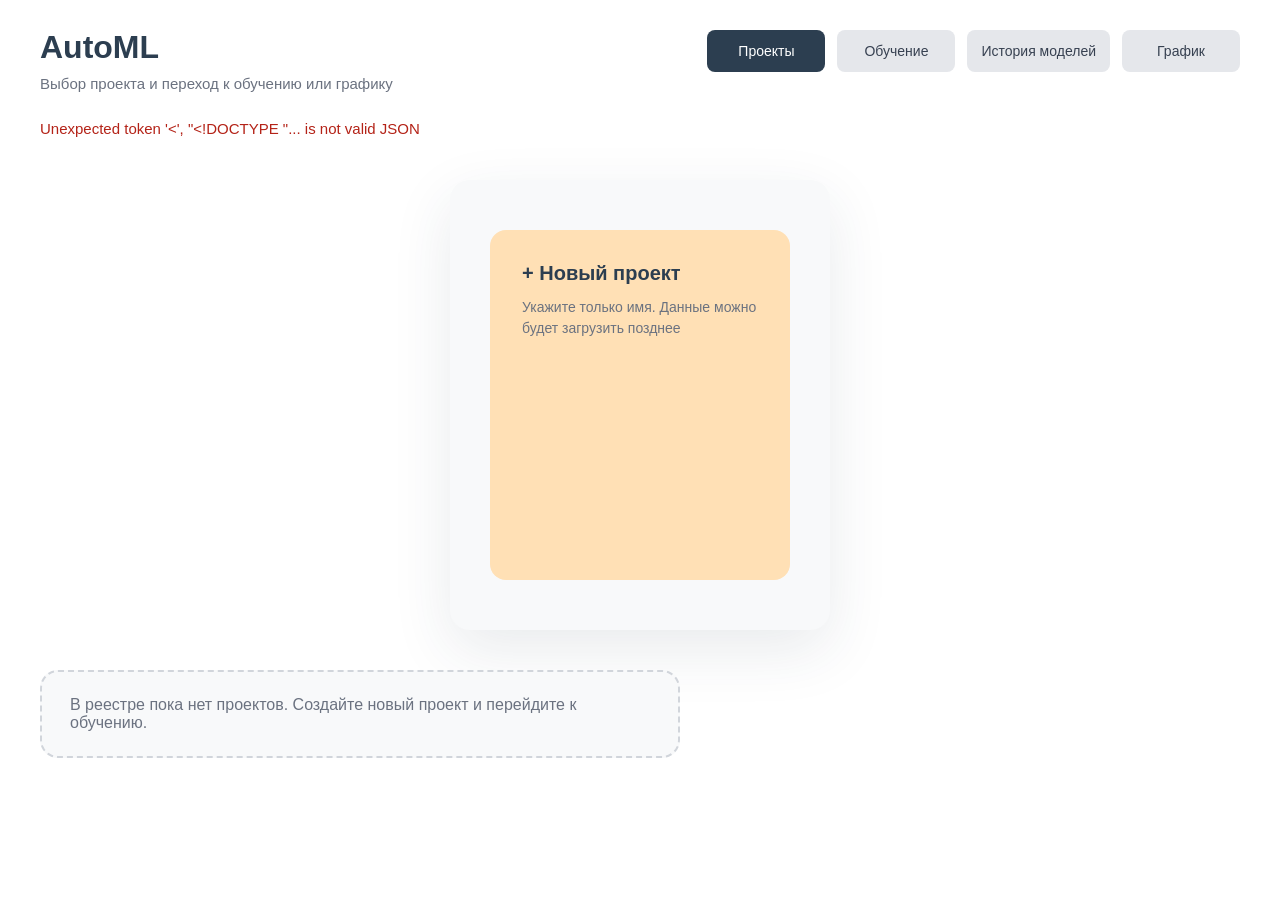
==== frontend/index.html @ 17cf5b2d "feat: add model history and persist training diagnostics" ====
<!DOCTYPE html>
<html lang="ru">
<head>
    <meta charset="UTF-8">
    <meta name="viewport" content="width=device-width, initial-scale=1.0">
    <title>AutoML</title>
    <link rel="stylesheet" href="./prototype/style.css?v=20260323-1554">
    <link rel="stylesheet" href="./styles.css?v=20260323-1554">
    <link rel="stylesheet" href="./prototype-theme.css?v=20260323-1554">
    <link rel="stylesheet" href="./projects.css?v=20260323-1554">
</head>
<body class="training-page projects-page">
    <header class="app-header projects-header">
        <div class="app-header-copy">
            <h1>AutoML</h1>
            <p class="page-subtitle">Выбор проекта и переход к обучению или графику</p>
        </div>
        <div class="page-actions">
            <a href="./index.html" class="button button-primary">Проекты</a>
            <a href="./training.html" class="button button-secondary">Обучение</a>
            <a href="./models.html" class="button button-secondary">История моделей</a>
            <a href="./graph.html" class="button button-secondary">График</a>
        </div>
    </header>
    <p id="projectsStatus" class="page-status">Загружаю проекты...</p>

    <div class="container" id="container"></div>

    <div id="projectsEmpty" class="empty-state" hidden>
        В реестре пока нет проектов. Создайте новый проект и перейдите к обучению.
    </div>

    <div class="modal" id="newProjectModal">
        <div class="modal-content">
            <h2>Новый проект</h2>
            <div class="form-group">
                <label for="projectName">Имя</label>
                <input type="text" id="projectName" maxlength="120" placeholder="Имя проекта, например: Электроэнергия Март">
            </div>
            <p id="projectModalStatus" class="modal-status">Укажите название проекта. Идентификатор будет создан автоматически.</p>
            <div class="modal-actions">
                <button type="button" id="cancelProjectButton" class="btn secondary">Отмена</button>
                <button type="button" id="createProjectButton" class="btn">Создать</button>
            </div>
        </div>
    </div>

    <script type="module" src="./projects.js?v=20260323-1554"></script>
</body>
</html>
---- frontend/prototype/style.css ----
* {
    margin: 0;
    padding: 0;
    box-sizing: border-box;
}

body {
    font-family: -apple-system, BlinkMacSystemFont, 'Segoe UI', Roboto, sans-serif;
    background: white;
    min-height: 100vh;
    color: #2C3E50;
    display: flex;
    flex-direction: column;
    padding: 30px 85px 80px;
    gap: 40px;
}

h1 {
    font-size: 32px;
    font-weight: 700;
    color: #2C3E50;
    align-self: flex-start;
}

.container {
    background: #F8F9FA;
    border-radius: 20px;
    padding: 50px 80px;
    box-shadow: 0 20px 60px rgba(44, 62, 80, 0.1);
    display: grid;
    grid-template-columns: repeat(auto-fit, minmax(300px, 1fr));
    gap: 130px 60px;
    max-width: 100%;
    margin: 0 auto;
}

@media (min-width: 1920px) {
    .container {
        grid-template-columns: repeat(4, 300px);
        justify-content: center;
        gap: 130px 60px;
    }
}

@media (max-width: 1400px) {
    .container {
        grid-template-columns: repeat(auto-fit, minmax(280px, 1fr));
        gap: 60px 40px;
        padding: 50px 40px;
    }
}

@media (max-width: 768px) {
    body {
        padding: 20px;
        gap: 20px;
    }
    .container {
        padding: 30px 20px;
        gap: 40px 20px;
        grid-template-columns: 1fr;
    }
}

.card {
    width: 300px;
    height: 350px;
    border-radius: 16px;
    padding: 30px;
    display: flex;
    flex-direction: column;
    justify-content: space-between;
    cursor: pointer;
    transition: all 0.2s ease;
    border: 2px solid transparent;
}

.card:hover {
    transform: translateY(-5px);
    box-shadow: 0 15px 40px rgba(44, 62, 80, 0.15);
}

.new {
    background: #FFE0B5;
}

.existing {
    background: white;
    border: 2px solid #E5E7EB;
}

.card h3 {
    font-size: 20px;
    font-weight: 600;
    margin-bottom: 12px;
    color: #2C3E50;
}

.card p {
    font-size: 14px;
    color: #6B7280;
    line-height: 1.5;
    flex-grow: 1;
}

.btn {
    background: #2C3E50;
    color: white;
    border: none;
    padding: 12px 24px;
    border-radius: 8px;
    font-size: 14px;
    font-weight: 500;
    cursor: pointer;
    transition: background 0.2s;
    align-self: flex-start;
}

.btn:hover {
    background: #1e293b;
}

.btn.secondary {
    background: #E5E7EB;
    color: #374151;
}

.btn.secondary:hover {
    background: #D1D5DB;
}

.modal {
    display: none;
    position: fixed;
    top: 0;
    left: 0;
    width: 100%;
    height: 100%;
    background: rgba(44, 62, 80, 0.6);
    backdrop-filter: blur(8px);
    z-index: 1000;
    align-items: center;
    justify-content: center;
    padding: 20px;
}

.modal.active {
    display: flex;
}

.modal-content {
    background: white;
    width: 100%;
    max-width: 800px;
    height: 350px;
    border-radius: 20px;
    padding: 40px;
    display: flex;
    flex-direction: column;
    gap: 24px;
    box-shadow: 0 30px 80px rgba(44, 62, 80, 0.4);
    animation: modalSlideIn 0.3s ease;
}

@keyframes modalSlideIn {
    from {
        opacity: 0;
        transform: scale(0.95) translateY(-20px);
    }
    to {
        opacity: 1;
        transform: scale(1) translateY(0);
    }
}

.modal-content h2 {
    font-size: 24px;
    font-weight: 600;
    color: #2C3E50;
}

.form-group {
    display: flex;
    flex-direction: column;
    gap: 8px;
    flex: 1;
}

label {
    font-size: 14px;
    font-weight: 500;
    color: #374151;
}

input {
    flex: 1;
    padding: 16px;
    border: 2px solid #E5E7EB;
    border-radius: 12px;
    font-size: 16px;
    transition: border-color 0.2s;
}

input:focus {
    outline: none;
    border-color: #2C3E50;
}

.modal-actions {
    display: flex;
    gap: 16px;
    justify-content: flex-end;
}

@media (max-width: 900px) {
    .modal-content {
        height: auto;
        max-height: 90vh;
        padding: 30px 20px;
    }
}
---- frontend/styles.css ----
:root {
  --bg: #f5f1e9;
  --bg-paper: #fbf8f2;
  --surface: #ffffff;
  --surface-soft: #fcfaf6;
  --surface-accent: #fff3d8;
  --ink: #324661;
  --ink-strong: #243754;
  --muted: #8190a3;
  --line: rgba(50, 70, 97, 0.15);
  --line-strong: rgba(50, 70, 97, 0.28);
  --accent: #3f7cff;
  --accent-strong: #2d67d7;
  --error: #bb4a4a;
  --shadow: 0 18px 38px rgba(67, 86, 116, 0.07);
  --chart-bg: #ffffff;
  --chart-axis: rgba(50, 70, 97, 0.24);
  --chart-grid: rgba(50, 70, 97, 0.1);
  --chart-label: #7d8ca1;
  --chart-text: #243754;
  --chart-actual: #324661;
  --chart-predicted: #3f7cff;
  --chart-forecast: #3f7cff;
  --chart-matrix-rgb: 63, 124, 255;
  --header-bar: linear-gradient(135deg, #365fcb 0%, #4e84f5 58%, #6a9cff 100%);
  --header-bar-border: rgba(36, 55, 84, 0.14);
  --header-bar-text: #f7fbff;
  --header-bar-muted: rgba(247, 251, 255, 0.84);
  --header-bar-eyebrow: rgba(233, 241, 255, 0.74);
}

* {
  box-sizing: border-box;
}

html,
body {
  margin: 0;
  min-height: 100%;
}

body {
  color: var(--ink);
  font-family: "Aptos", "Segoe UI Variable Text", "Trebuchet MS", sans-serif;
  background: #ffffff;
}

body.graph-page {
  overflow: hidden;
}

body.training-page {
  overflow: hidden;
}

body.projects-page {
  background:
    radial-gradient(circle at top left, rgba(63, 124, 255, 0.12), transparent 28%),
    linear-gradient(180deg, #ffffff 0%, #f7f3ec 100%);
}

.page-shell {
  max-width: 1600px;
  margin: 0 auto;
  padding: 28px 14px 40px;
}

.graph-page .page-shell {
  max-width: none;
  height: 100vh;
  min-height: 100vh;
  padding: 8px 10px 10px;
  overflow: hidden;
}

.training-page .page-shell {
  max-width: none;
  height: 100vh;
  min-height: 100vh;
  padding: 8px 10px 10px;
  overflow: hidden;
}

.graph-shell {
  display: grid;
  grid-template-rows: auto minmax(0, 1fr);
  gap: 6px;
  min-height: 0;
}

.training-shell {
  display: grid;
  grid-template-rows: auto minmax(0, 1fr);
  gap: 6px;
  min-height: 0;
}

.projects-shell {
  display: grid;
  gap: 18px;
}

.app-header {
  display: flex;
  justify-content: space-between;
  align-items: center;
  gap: 16px;
  min-height: 64px;
  padding: 8px 14px;
  border: 1px solid var(--header-bar-border);
  border-radius: 22px;
  background: var(--header-bar);
  box-shadow: 0 18px 34px rgba(45, 67, 112, 0.16);
}

.app-header-copy h1,
.panel-heading h2,
.info-block h3,
.launch-card-title {
  margin: 0;
  font-family: "Aptos Display", "Segoe UI Variable Display", "Trebuchet MS", sans-serif;
  font-weight: 500;
  letter-spacing: -0.04em;
  color: var(--ink-strong);
}

.app-header-copy {
  display: flex;
  align-items: baseline;
  gap: 10px;
  min-width: 0;
  flex-wrap: wrap;
}

.app-header-copy h1 {
  font-size: clamp(0.98rem, 1.55vw, 1.2rem);
  line-height: 1.08;
  color: var(--header-bar-text);
}

.app-header-note {
  max-width: 44ch;
  margin: 6px 0 0;
  color: var(--header-bar-muted);
  font-size: 0.93rem;
  line-height: 1.5;
}

.page-actions {
  display: flex;
  flex-wrap: wrap;
  gap: 10px;
}

.app-header .page-actions {
  justify-content: flex-end;
}

.eyebrow {
  margin: 0 0 10px;
  text-transform: uppercase;
  letter-spacing: 0.18em;
  font-size: 0.68rem;
  font-weight: 700;
  color: #9aa6b7;
}

.app-header .eyebrow {
  margin-bottom: 0;
  font-size: 0.56rem;
  letter-spacing: 0.22em;
  color: var(--header-bar-eyebrow);
}

.app-header .button-secondary {
  color: #ffffff;
  border-color: rgba(255, 255, 255, 0.32);
  background: rgba(255, 255, 255, 0.12);
  box-shadow: inset 0 1px 0 rgba(255, 255, 255, 0.14);
  backdrop-filter: blur(8px);
}

.app-header .button-secondary:hover {
  border-color: rgba(255, 255, 255, 0.48);
  background: rgba(255, 255, 255, 0.18);
}

.training-header {
  gap: 16px;
}

.training-header .app-header-copy {
  gap: 10px;
}

.training-header .app-header-copy h1 {
  font-size: inherit;
}

.app-header .page-actions .button {
  min-height: 42px;
  padding: 8px 14px;
}

.workspace-board {
  display: grid;
  gap: 20px;
  padding: 22px;
  border: 1px solid var(--line-strong);
  border-radius: 32px;
  background:
    linear-gradient(180deg, rgba(255, 255, 255, 0.72), rgba(251, 248, 242, 0.96)),
    var(--bg-paper);
  box-shadow: inset 0 1px 0 rgba(255, 255, 255, 0.65);
}

.workspace-board-single {
  grid-template-columns: minmax(0, 1fr);
}

.graph-board {
  min-height: 0;
  height: 100%;
  padding: 10px;
  overflow: hidden;
}

.graph-layout {
  display: grid;
  grid-template-columns: minmax(0, 1fr) minmax(0, 1fr);
  gap: 10px;
  min-height: 0;
  height: 100%;
}

.graph-sidebar,
.graph-main-panel {
  min-width: 0;
  min-height: 0;
}

.graph-sidebar {
  display: grid;
  grid-template-rows: auto auto minmax(0, 1fr);
  gap: 10px;
  padding: 12px;
  overflow: hidden;
}

.graph-sidebar-head {
  min-width: 0;
}

.graph-sidebar-head h2 {
  margin: 0;
  font-family: "Aptos Display", "Segoe UI Variable Display", "Trebuchet MS", sans-serif;
  font-size: clamp(1.2rem, 1.6vw, 1.5rem);
  font-weight: 500;
  letter-spacing: -0.04em;
  color: var(--ink-strong);
}

.graph-sidebar-actions {
  display: grid;
  gap: 10px;
}

.interval-picker {
  display: grid;
  grid-template-columns: repeat(3, minmax(0, 1fr));
  gap: 8px;
}

.interval-button {
  min-height: 40px;
  padding: 8px 12px;
  border: 1px solid rgba(63, 124, 255, 0.16);
  border-radius: 16px;
  color: var(--accent-strong);
  background: rgba(63, 124, 255, 0.05);
  font: inherit;
  font-weight: 600;
  cursor: pointer;
  transition: border-color 150ms ease, background 150ms ease, color 150ms ease, transform 150ms ease;
}

.interval-button:hover {
  transform: translateY(-1px);
  border-color: rgba(63, 124, 255, 0.32);
}

.interval-button.is-active {
  color: #ffffff;
  border-color: transparent;
  background: linear-gradient(180deg, #4b87ff, #3572ef);
  box-shadow: 0 10px 20px rgba(63, 124, 255, 0.18);
}

.interval-button:disabled {
  opacity: 0.55;
  cursor: progress;
  transform: none;
}

.range-control {
  display: grid;
  gap: 8px;
  padding: 10px 12px;
  border: 1px solid var(--line);
  border-radius: 18px;
  background: linear-gradient(180deg, #ffffff, rgba(63, 124, 255, 0.04));
}

.range-control-head,
.range-control-scale {
  display: flex;
  align-items: center;
  justify-content: space-between;
  gap: 10px;
}

.range-control-head span,
.range-control-scale {
  color: var(--muted);
  font-size: 0.82rem;
}

.range-control-head strong {
  color: var(--ink-strong);
  font-size: 0.95rem;
}

.point-range {
  width: 100%;
  margin: 0;
  accent-color: var(--accent);
  cursor: pointer;
}

.point-range:disabled {
  cursor: progress;
}

.prediction-table-shell {
  min-height: 0;
  height: 100%;
}

.prediction-table-shell table {
  min-width: 0;
}

.prediction-table-shell th,
.prediction-table-shell td {
  padding: 10px 12px;
  font-variant-numeric: tabular-nums;
}

.graph-main-panel {
  display: grid;
  grid-template-rows: auto minmax(0, 1fr);
  gap: 10px;
  padding: 10px;
}

.graph-main-panel .chart-toolbar {
  display: block;
  margin-bottom: 0;
}

.panel {
  min-width: 0;
  border: 1px solid var(--line);
  border-radius: 26px;
  background: var(--surface);
  box-shadow: var(--shadow);
}

.control-panel,
.content-stack > .panel,
.overview-grid > .panel,
.chart-grid > .panel,
.data-grid > .panel {
  padding: 20px;
}

.control-panel,
.content-stack {
  min-width: 0;
}

.training-panel {
  width: 100%;
  max-width: 960px;
  justify-self: center;
  padding: 20px;
}

.training-panel-compact {
  display: grid;
  grid-template-rows: auto minmax(0, 1fr) auto;
  gap: 10px;
  max-width: none;
  height: 100%;
  padding: 12px 14px;
  overflow: hidden;
}

.control-panel {
  display: grid;
  gap: 18px;
  align-content: start;
  background: linear-gradient(180deg, rgba(255, 249, 239, 0.96), rgba(255, 255, 255, 0.98));
}

.launch-card {
  padding: 22px 20px;
  border-radius: 22px;
  border: 1px solid rgba(215, 184, 122, 0.34);
  background: var(--surface-accent);
}

.launch-card-title {
  font-size: 1.3rem;
  line-height: 1.05;
}

.launch-card-text {
  margin: 10px 0 0;
  color: var(--muted);
  line-height: 1.55;
}

.panel-heading {
  display: flex;
  flex-direction: column;
  gap: 4px;
  margin-bottom: 12px;
}

.panel-heading h2 {
  font-size: clamp(1.24rem, 2vw, 1.65rem);
}

.training-panel-heading {
  margin-bottom: 0;
}

.form-stack,
.inline-grid,
.button-grid,
.content-stack,
.overview-grid,
.chart-grid,
.data-grid {
  display: grid;
  gap: 14px;
}

.field {
  display: grid;
  gap: 5px;
}

.field span {
  font-size: 0.78rem;
  color: var(--muted);
}

.field input,
.field select {
  width: 100%;
  min-height: 52px;
  padding: 14px 16px;
  border: 1px solid var(--line);
  border-radius: 18px;
  font: inherit;
  color: var(--ink-strong);
  background: var(--surface);
  box-shadow: inset 0 1px 0 rgba(255, 255, 255, 0.8);
}

.file-field input {
  padding-block: 12px;
}

.field input:focus,
.field select:focus {
  outline: none;
  border-color: rgba(63, 124, 255, 0.42);
  box-shadow: 0 0 0 4px rgba(63, 124, 255, 0.12);
}

.field input:disabled,
.field select:disabled {
  opacity: 0.56;
  cursor: not-allowed;
  background: #faf9f7;
}

.field-note {
  color: var(--muted);
  font-size: 0.8rem;
  line-height: 1.5;
}

.static-note {
  min-height: 52px;
  padding: 14px 16px;
  border: 1px solid var(--line);
  border-radius: 18px;
  color: var(--ink);
  line-height: 1.45;
  background: linear-gradient(180deg, #ffffff, rgba(63, 124, 255, 0.04));
}

.training-board {
  min-height: 0;
  height: 100%;
  padding: 8px;
  overflow: hidden;
}

.projects-board {
  padding: 16px;
}

.projects-layout {
  display: grid;
  gap: 16px;
  align-items: start;
}

.projects-intro-panel,
.projects-panel {
  padding: 22px;
}

.projects-intro-panel {
  display: grid;
  gap: 16px;
  background:
    linear-gradient(135deg, rgba(255, 243, 216, 0.92), rgba(255, 255, 255, 0.96)),
    var(--surface);
}

.projects-panel {
  display: grid;
  gap: 18px;
}

.projects-panel-head {
  display: flex;
  align-items: flex-start;
  justify-content: space-between;
  gap: 16px;
}

.projects-grid {
  display: grid;
  grid-template-columns: repeat(auto-fit, minmax(280px, 1fr));
  gap: 16px;
}

.project-card {
  display: grid;
  grid-template-rows: minmax(0, 1fr) auto;
  min-height: 280px;
  padding: 22px;
  border-radius: 28px;
  border: 1px solid var(--line);
  box-shadow: var(--shadow);
  transition: transform 150ms ease, box-shadow 150ms ease, border-color 150ms ease;
}

.project-card:hover {
  transform: translateY(-2px);
  box-shadow: 0 22px 42px rgba(67, 86, 116, 0.12);
}

.project-card-new {
  border-color: rgba(215, 184, 122, 0.38);
  background:
    linear-gradient(180deg, rgba(255, 242, 212, 0.98), rgba(255, 255, 255, 0.96)),
    var(--surface);
}

.project-card-existing {
  background:
    linear-gradient(180deg, rgba(255, 255, 255, 0.98), rgba(248, 250, 253, 0.96)),
    var(--surface);
}

.project-card-body {
  display: grid;
  align-content: start;
  gap: 14px;
}

.project-card-head {
  display: grid;
  gap: 10px;
}

.project-card h3 {
  margin: 0;
  font-family: "Aptos Display", "Segoe UI Variable Display", "Trebuchet MS", sans-serif;
  font-size: 1.28rem;
  font-weight: 500;
  line-height: 1.08;
  color: var(--ink-strong);
}

.project-card-copy {
  margin: 0;
  color: var(--muted);
  line-height: 1.55;
}

.project-card-mark {
  display: inline-grid;
  place-items: center;
  width: 52px;
  height: 52px;
  border-radius: 18px;
  color: var(--accent-strong);
  background: rgba(63, 124, 255, 0.1);
  font-size: 1.8rem;
  font-weight: 500;
}

.project-card-badges {
  display: flex;
  flex-wrap: wrap;
  gap: 8px;
}

.project-badge {
  display: inline-flex;
  align-items: center;
  padding: 7px 11px;
  border: 1px solid rgba(50, 70, 97, 0.1);
  border-radius: 999px;
  color: var(--muted);
  background: rgba(50, 70, 97, 0.05);
  font-size: 0.76rem;
  font-weight: 600;
}

.project-badge-strong {
  color: var(--accent-strong);
  border-color: rgba(63, 124, 255, 0.14);
  background: rgba(63, 124, 255, 0.08);
}

.project-card-meta {
  display: grid;
  grid-template-columns: repeat(2, minmax(0, 1fr));
  gap: 12px;
  margin: 0;
}

.project-card-meta div {
  padding: 12px 14px;
  border: 1px solid var(--line);
  border-radius: 18px;
  background: rgba(251, 248, 242, 0.74);
}

.project-card-meta dt {
  color: var(--muted);
  font-size: 0.74rem;
  text-transform: uppercase;
  letter-spacing: 0.14em;
}

.project-card-meta dd {
  margin: 8px 0 0;
  color: var(--ink-strong);
  font-weight: 600;
  line-height: 1.4;
}

.project-card-actions {
  display: flex;
  flex-wrap: wrap;
  gap: 10px;
  align-items: center;
}

.modal {
  display: none;
  position: fixed;
  inset: 0;
  z-index: 1000;
  align-items: center;
  justify-content: center;
  padding: 20px;
  background: rgba(36, 55, 84, 0.36);
  backdrop-filter: blur(10px);
}

.modal.active {
  display: flex;
}

.modal-content {
  width: min(680px, 100%);
  padding: 28px;
  border: 1px solid rgba(50, 70, 97, 0.12);
  border-radius: 28px;
  background: linear-gradient(180deg, rgba(255, 255, 255, 0.98), rgba(248, 250, 253, 0.96));
  box-shadow: 0 30px 80px rgba(36, 55, 84, 0.22);
}

.projects-modal-content {
  display: grid;
  gap: 14px;
}

.modal-actions {
  display: flex;
  justify-content: flex-end;
  gap: 10px;
}

.training-panel-head {
  display: grid;
  grid-template-columns: minmax(0, 1fr) auto;
  gap: 12px;
  align-items: start;
}

.training-action-strip {
  display: grid;
  grid-template-columns: repeat(3, auto);
  gap: 8px;
  justify-content: end;
}

.training-form-grid {
  display: grid;
  grid-template-columns: repeat(4, minmax(0, 1fr));
  gap: 8px 10px;
  align-content: start;
  min-height: 0;
  overflow: auto;
  overscroll-behavior: contain;
  padding-right: 4px;
}

.training-form-grid .field {
  min-width: 0;
}

.field-span-1 {
  grid-column: span 1;
}

.field-span-2 {
  grid-column: span 2;
}

.field-span-3 {
  grid-column: span 3;
}

.field-span-4 {
  grid-column: 1 / -1;
}

.training-page .field input,
.training-page .field select {
  min-height: 40px;
  padding: 8px 12px;
}

.training-page .file-field input {
  padding-block: 6px;
}

.training-page .toggle {
  min-height: 40px;
  padding: 8px 12px;
}

.training-page .algo-chip {
  min-height: 40px;
  padding: 8px 10px;
  font-size: 0.94rem;
}

.algo-grid-compact {
  grid-template-columns: repeat(3, minmax(0, 1fr));
}

.training-footer {
  display: grid;
  grid-template-columns: minmax(0, 1fr) minmax(320px, 0.9fr);
  gap: 10px;
  align-items: center;
}

.training-footer .status-banner {
  margin: 0;
}

.toggle,
.algo-chip {
  border: 1px solid var(--line);
  border-radius: 18px;
  background: var(--surface);
}

.toggle {
  display: flex;
  gap: 10px;
  align-items: flex-start;
  min-height: 56px;
  padding: 14px 16px;
}

.toggle input {
  width: 18px;
  height: 18px;
  margin: 2px 0 0;
  accent-color: var(--accent);
}

.toggle span {
  color: var(--ink);
  font-size: 0.92rem;
  line-height: 1.3;
}

.algo-grid {
  display: grid;
  gap: 8px;
  grid-template-columns: repeat(2, minmax(0, 1fr));
}

.algo-chip {
  display: flex;
  gap: 8px;
  align-items: center;
  padding: 12px 14px;
  color: var(--ink-strong);
}

.algo-chip input {
  width: 16px;
  height: 16px;
  margin: 0;
  accent-color: var(--accent);
}

.toggle:has(input:checked),
.algo-chip:has(input:checked) {
  border-color: rgba(63, 124, 255, 0.28);
  background: linear-gradient(180deg, #ffffff, rgba(63, 124, 255, 0.06));
}

.algo-chip:has(input:disabled) {
  opacity: 0.56;
}

.button {
  display: inline-flex;
  align-items: center;
  justify-content: center;
  min-height: 46px;
  padding: 11px 16px;
  border-radius: 999px;
  font: inherit;
  font-weight: 600;
  cursor: pointer;
  text-decoration: none;
  transition: transform 150ms ease, box-shadow 150ms ease, opacity 150ms ease, border-color 150ms ease;
}

.button:hover {
  transform: translateY(-1px);
}

.button:disabled {
  opacity: 0.5;
  cursor: progress;
  transform: none;
}

.button-primary {
  color: #ffffff;
  border: 1px solid transparent;
  background: linear-gradient(180deg, #4b87ff, #3572ef);
  box-shadow: 0 10px 20px rgba(63, 124, 255, 0.22);
}

.button-secondary {
  color: var(--accent-strong);
  border: 1px solid rgba(63, 124, 255, 0.22);
  background: #ffffff;
  box-shadow: 0 1px 0 rgba(255, 255, 255, 0.8);
}

.button-secondary:hover {
  border-color: rgba(63, 124, 255, 0.38);
}

.button-compact {
  min-height: 44px;
  padding: 10px 16px;
  white-space: nowrap;
}

.info-block {
  padding: 18px;
  border-radius: 22px;
  border: 1px solid rgba(215, 184, 122, 0.3);
  background: linear-gradient(180deg, rgba(255, 250, 242, 0.98), rgba(255, 247, 229, 0.92));
}

.info-block h3 {
  font-size: 1.06rem;
}

.info-block ul {
  margin: 12px 0 0 18px;
  padding: 0;
  color: var(--muted);
  line-height: 1.55;
}

.status-banner {
  padding: 10px 14px;
  border: 1px solid transparent;
  border-radius: 18px;
  font-weight: 600;
}

.status-idle {
  color: var(--ink);
  border-color: rgba(50, 70, 97, 0.08);
  background: rgba(50, 70, 97, 0.05);
}

.status-busy {
  color: #8a5a12;
  border-color: rgba(215, 184, 122, 0.38);
  background: rgba(255, 233, 181, 0.45);
}

.status-success {
  color: var(--accent-strong);
  border-color: rgba(63, 124, 255, 0.18);
  background: rgba(63, 124, 255, 0.1);
}

.status-error {
  color: var(--error);
  border-color: rgba(187, 74, 74, 0.14);
  background: rgba(187, 74, 74, 0.09);
}

.summary-grid {
  display: grid;
  gap: 12px;
  grid-template-columns: repeat(auto-fit, minmax(176px, 1fr));
}

.summary-card {
  min-height: 122px;
  padding: 18px;
  border-radius: 20px;
  border: 1px solid var(--line);
  background: linear-gradient(180deg, #ffffff, var(--surface-soft));
}

.summary-card-label {
  color: var(--muted);
  font-size: 0.76rem;
  text-transform: uppercase;
  letter-spacing: 0.16em;
}

.summary-card-value {
  margin-top: 16px;
  font-size: clamp(1.35rem, 2vw, 1.8rem);
  font-weight: 500;
  line-height: 1.08;
  color: var(--ink-strong);
  word-break: break-word;
}

.summary-card-empty {
  display: flex;
  align-items: center;
  color: var(--muted);
}

.workspace-note {
  background: linear-gradient(180deg, #ffffff, var(--surface-soft));
}

.workspace-note-grid {
  display: flex;
  flex-wrap: wrap;
  gap: 10px;
}

.workspace-note-text {
  max-width: 48ch;
  margin: 16px 0 0;
  color: var(--muted);
  line-height: 1.6;
}

.meta-pill {
  display: inline-flex;
  align-items: center;
  padding: 9px 14px;
  border: 1px solid rgba(63, 124, 255, 0.16);
  border-radius: 999px;
  color: var(--accent-strong);
  background: rgba(63, 124, 255, 0.08);
  font-size: 0.78rem;
  font-weight: 600;
}

.table-shell {
  overflow: auto;
  border: 1px solid var(--line);
  border-radius: 20px;
  background: var(--surface);
}

.table-shell table {
  width: 100%;
  min-width: 720px;
  border-collapse: collapse;
}

.table-shell thead th {
  position: sticky;
  top: 0;
  z-index: 1;
  color: var(--ink-strong);
  text-align: left;
  font-size: 0.76rem;
  text-transform: uppercase;
  letter-spacing: 0.14em;
  background: #fbf7f0;
}

.table-shell th,
.table-shell td {
  padding: 13px 14px;
  border-bottom: 1px solid rgba(50, 70, 97, 0.09);
  vertical-align: top;
  white-space: nowrap;
}

.table-shell tbody tr:nth-child(even) {
  background: rgba(244, 247, 252, 0.72);
}

.table-placeholder {
  padding: 32px 18px;
  color: var(--muted);
}

.chart-panel {
  overflow: hidden;
}

.chart-panel-expanded {
  padding: 20px;
}

.graph-page .chart-panel-expanded {
  display: grid;
  grid-template-rows: auto minmax(0, 1fr);
  gap: 10px;
  height: 100%;
  min-height: 0;
  padding: 10px;
}

.chart-toolbar {
  display: flex;
  justify-content: space-between;
  align-items: flex-start;
  gap: 18px;
  margin-bottom: 18px;
}

.graph-page .chart-toolbar {
  display: grid;
  grid-template-columns: minmax(0, 1fr) auto;
  align-items: start;
  gap: 12px;
  margin-bottom: 0;
}

.chart-toolbar-actions {
  display: flex;
  align-items: flex-start;
  justify-content: flex-end;
  gap: 8px;
}

.chart-toolbar-copy {
  min-width: 0;
}

.graph-page .chart-toolbar-copy {
  max-width: none;
}

.chart-range-note {
  margin: 0;
  color: var(--muted);
  line-height: 1.55;
}

.chart-frame {
  position: relative;
  min-height: 420px;
  border: 1px solid var(--line);
  border-radius: 22px;
  background: linear-gradient(180deg, #ffffff, #fcfbf8);
}

.chart-frame::before {
  content: "";
  position: absolute;
  inset: 0 0 auto;
  height: 84px;
  background: linear-gradient(180deg, rgba(244, 247, 252, 0.78), transparent);
  pointer-events: none;
}

.chart-frame canvas {
  position: relative;
  z-index: 1;
  display: block;
  width: 100%;
  height: 420px;
}

.chart-frame-large {
  min-height: 520px;
}

.chart-frame-large canvas {
  height: 520px;
}

.graph-page .chart-frame-large {
  min-height: 0;
  height: 100%;
  overflow: hidden;
}

.graph-page .chart-frame-large canvas {
  height: 100%;
}

.chart-frame canvas.is-draggable {
  cursor: grab;
  touch-action: none;
}

.chart-frame canvas.is-dragging {
  cursor: grabbing;
}

.chart-empty-state {
  position: absolute;
  inset: 0;
  z-index: 2;
  display: grid;
  place-items: center;
  padding: 24px;
  text-align: center;
  color: var(--muted);
}

.chart-empty-state[hidden] {
  display: none;
}

.chart-tooltip {
  position: absolute;
  z-index: 3;
  display: grid;
  gap: 2px;
  min-width: 132px;
  max-width: 220px;
  padding: 8px 10px;
  border: 1px solid rgba(36, 55, 84, 0.14);
  border-radius: 14px;
  color: var(--ink-strong);
  background: rgba(255, 255, 255, 0.96);
  box-shadow: 0 14px 28px rgba(36, 55, 84, 0.12);
  backdrop-filter: blur(10px);
  pointer-events: none;
}

.chart-tooltip[hidden] {
  display: none;
}

.chart-tooltip strong {
  font-size: 0.95rem;
  font-weight: 700;
}

.chart-tooltip span {
  color: var(--muted);
  font-size: 0.78rem;
  line-height: 1.35;
}

.confidence-pill {
  display: inline-flex;
  align-items: center;
  gap: 6px;
  padding: 6px 10px;
  border: 1px solid rgba(63, 124, 255, 0.14);
  border-radius: 999px;
  color: var(--accent-strong);
  background: rgba(63, 124, 255, 0.09);
  font-weight: 700;
}

#forecast-warning {
  margin-top: 16px;
}

@media (min-width: 1180px) {
  .workspace-board {
    grid-template-columns: 320px minmax(0, 1fr);
    align-items: start;
  }

  .workspace-board.workspace-board-single {
    grid-template-columns: minmax(0, 1fr);
  }

  .control-panel {
    position: sticky;
    top: 20px;
  }

  .inline-grid,
  .button-grid {
    grid-template-columns: 1fr 1fr;
  }

  .overview-grid {
    grid-template-columns: minmax(0, 1.35fr) minmax(300px, 0.85fr);
  }

  .chart-grid {
    grid-template-columns: repeat(2, minmax(0, 1fr));
  }

  .data-grid {
    grid-template-columns: minmax(0, 1.1fr) minmax(0, 1fr);
  }

  .data-grid > :first-child {
    grid-column: 1 / -1;
  }

  .projects-layout {
    grid-template-columns: minmax(280px, 340px) minmax(0, 1fr);
  }
}

@media (max-width: 1180px) {
  .graph-layout {
    grid-template-columns: 1fr;
  }

  .graph-sidebar {
    grid-template-rows: auto auto minmax(240px, 1fr);
  }

  .graph-main-panel {
    min-height: 380px;
  }
}

@media (min-width: 1480px) {
  .data-grid {
    grid-template-columns: minmax(0, 0.95fr) minmax(0, 1fr) minmax(0, 0.95fr);
  }

  .data-grid > :first-child {
    grid-column: auto;
  }
}

@media (max-width: 900px) {
  .app-header {
    flex-direction: column;
    align-items: flex-start;
    padding: 14px 16px;
  }

  .chart-toolbar {
    flex-direction: column;
    align-items: stretch;
  }

  .training-panel-head,
  .training-footer {
    grid-template-columns: 1fr;
  }

  .training-action-strip {
    grid-template-columns: repeat(3, minmax(0, 1fr));
    width: 100%;
  }

  .training-form-grid {
    grid-template-columns: repeat(2, minmax(0, 1fr));
  }

  .projects-panel-head {
    flex-direction: column;
  }

  .interval-picker {
    grid-template-columns: repeat(2, minmax(0, 1fr));
  }

  .field-span-1,
  .field-span-2,
  .field-span-3 {
    grid-column: span 1;
  }

  .algo-grid-compact {
    grid-template-columns: repeat(2, minmax(0, 1fr));
  }
}

@media (max-width: 719px) {
  .page-shell {
    padding: 18px 10px 32px;
  }

  .graph-page .page-shell {
    padding: 10px;
  }

  .training-page .page-shell {
    padding: 8px;
  }

  .workspace-board {
    padding: 14px;
    border-radius: 26px;
  }

  .graph-board {
    min-height: 0;
    padding: 8px;
  }

  .training-board {
    padding: 8px;
  }

  .control-panel,
  .overview-grid > .panel,
  .chart-grid > .panel,
  .data-grid > .panel {
    padding: 18px;
    border-radius: 22px;
  }

  .summary-grid {
    grid-template-columns: 1fr;
  }

  .algo-grid {
    grid-template-columns: 1fr;
  }

  .training-form-grid,
  .algo-grid-compact {
    grid-template-columns: 1fr;
  }

  .training-action-strip {
    grid-template-columns: 1fr;
  }

  .projects-grid,
  .project-card-meta {
    grid-template-columns: 1fr;
  }

  .interval-picker {
    grid-template-columns: 1fr;
  }

  .field-span-1,
  .field-span-2,
  .field-span-3,
  .field-span-4 {
    grid-column: 1 / -1;
  }

  .chart-frame,
  .chart-frame canvas {
    min-height: 320px;
    height: 320px;
  }

  .chart-frame-large,
  .chart-frame-large canvas {
    min-height: 360px;
    height: 360px;
  }

  .graph-page .chart-panel-expanded {
    min-height: 0;
    padding: 8px;
  }

  .projects-board,
  .projects-intro-panel,
  .projects-panel,
  .modal-content {
    padding: 18px;
  }

  .graph-page .chart-frame-large,
  .graph-page .chart-frame-large canvas {
    min-height: 0;
    height: 100%;
  }
}

@media (max-height: 860px) {
  .training-panel-compact {
    gap: 8px;
    padding: 10px 12px;
  }

  .training-form-grid {
    gap: 6px 8px;
  }

  .training-page .field input,
  .training-page .field select {
    min-height: 38px;
    padding: 7px 11px;
  }

  .training-page .toggle {
    min-height: 38px;
    padding: 7px 11px;
  }

  .training-page .algo-chip {
    min-height: 38px;
    padding: 7px 9px;
  }
}
---- frontend/prototype-theme.css ----
body.training-page,
body.graph-page {
    font-family: -apple-system, BlinkMacSystemFont, 'Segoe UI', Roboto, sans-serif;
    background: white;
    min-height: 100vh;
    color: #2C3E50;
    display: flex;
    flex-direction: column;
    padding: 30px 85px 80px;
    gap: 40px;
    overflow: visible;
}

body.graph-page {
    height: 100vh;
    min-height: 100vh;
    overflow: hidden;
}

.training-page .page-shell,
.graph-page .page-shell {
    max-width: 100%;
    width: 100%;
    margin: 0;
    padding: 0;
    height: auto;
    min-height: auto;
    overflow: visible;
}

.graph-page .page-shell {
    flex: 1 1 auto;
    height: 100%;
    min-height: 0;
}

.training-shell,
.graph-shell {
    display: grid;
    grid-template-rows: auto auto;
    gap: 28px;
}

.graph-shell {
    height: 100%;
    min-height: 0;
}

.training-page .app-header,
.graph-page .app-header {
    display: flex;
    justify-content: space-between;
    align-items: flex-start;
    gap: 24px;
    min-height: 0;
    padding: 0;
    border: 0;
    border-radius: 0;
    background: transparent;
    box-shadow: none;
}

.training-page .app-header-copy,
.graph-page .app-header-copy {
    display: flex;
    flex-direction: column;
    align-items: flex-start;
    gap: 8px;
    min-width: 0;
    flex: 1 1 auto;
}

.training-page .app-header .eyebrow,
.graph-page .app-header .eyebrow {
    display: none;
}

.training-page .app-header-copy h1,
.graph-page .app-header-copy h1 {
    font-size: 32px;
    font-weight: 700;
    line-height: 1.1;
    letter-spacing: 0;
    color: #2C3E50;
}

.page-subtitle {
    margin: 0;
    color: #6B7280;
    font-size: 15px;
    line-height: 1.5;
}

.training-page .page-actions,
.graph-page .page-actions {
    display: flex;
    flex-wrap: wrap;
    justify-content: flex-end;
    gap: 12px;
    flex: 0 0 auto;
    align-items: center;
}

.training-page .workspace-board,
.graph-page .workspace-board {
    gap: 24px;
    padding: 40px;
    border: 0;
    border-radius: 20px;
    background: #F8F9FA;
    box-shadow: 0 20px 60px rgba(44, 62, 80, 0.1);
}

.graph-page .workspace-board {
    min-height: 0;
    height: 100%;
}

.training-page .training-board,
.graph-page .graph-board {
    height: auto;
    min-height: 0;
    overflow: visible;
    padding: 40px;
}

.graph-page .graph-board {
    height: 100%;
    overflow: hidden;
}

.training-page .panel,
.graph-page .panel {
    border: 2px solid #E5E7EB;
    border-radius: 16px;
    background: white;
    box-shadow: none;
}

.training-page .training-panel {
    max-width: none;
    width: 100%;
}

.training-page .training-panel-compact {
    display: grid;
    grid-template-rows: auto minmax(0, 1fr) auto;
    gap: 24px;
    height: auto;
    padding: 30px;
    overflow: visible;
}

.training-page .training-panel-head {
    gap: 18px;
}

.training-page .panel-heading,
.graph-page .chart-toolbar-copy,
.graph-page .graph-sidebar-head {
    margin-bottom: 0;
}

.training-page .panel-heading h2,
.graph-page .graph-sidebar-head h2,
.graph-page .chart-toolbar-copy h2 {
    font-family: -apple-system, BlinkMacSystemFont, 'Segoe UI', Roboto, sans-serif;
    font-size: 24px;
    font-weight: 600;
    line-height: 1.2;
    letter-spacing: 0;
    color: #2C3E50;
}

.training-page .field,
.graph-page .range-control {
    gap: 8px;
}

.training-page .field span,
.graph-page .range-control-head span,
.graph-page .range-control-scale,
.graph-page .chart-range-note,
.training-page .field-note,
.graph-page .table-placeholder,
.graph-page .chart-empty-state,
.graph-page .chart-tooltip span {
    color: #6B7280;
}

.training-page .field input,
.training-page .field select,
.graph-page .range-control,
.graph-page .interval-button,
.graph-page .chart-frame,
.graph-page .table-shell {
    border: 2px solid #E5E7EB;
    border-radius: 12px;
    box-shadow: none;
}

.training-page .field input,
.training-page .field select {
    min-height: 56px;
    padding: 16px;
    color: #2C3E50;
    background: white;
}

.training-page .field input:focus,
.training-page .field select:focus {
    border-color: #2C3E50;
    box-shadow: none;
}

.training-page .file-field input {
    padding-block: 14px;
}

.training-page .training-form-grid {
    gap: 18px;
    padding-right: 0;
    overflow: visible;
}

.training-page .toggle,
.training-page .algo-chip {
    border: 2px solid #E5E7EB;
    border-radius: 12px;
    background: white;
}

.training-page .toggle {
    min-height: 56px;
    padding: 16px;
}

.training-page .algo-chip {
    min-height: 52px;
    padding: 14px 16px;
}

.training-page .toggle:has(input:checked),
.training-page .algo-chip:has(input:checked) {
    border-color: #2C3E50;
    background: #F8F9FA;
}

.button {
    min-height: 44px;
    padding: 12px 24px;
    border-radius: 8px;
    font-size: 14px;
    font-weight: 500;
    white-space: nowrap;
    transition: background 0.2s ease, transform 0.2s ease, border-color 0.2s ease, color 0.2s ease;
}

.button-primary {
    border: 0;
    color: white;
    background: #2C3E50;
    box-shadow: none;
}

.button-primary:hover {
    background: #1e293b;
}

.button-secondary {
    color: #374151;
    border: 0;
    background: #E5E7EB;
    box-shadow: none;
}

.button-secondary:hover {
    border-color: transparent;
    background: #D1D5DB;
}

.training-page .app-header .button-secondary,
.graph-page .app-header .button-secondary {
    color: #374151;
    border: 0;
    background: #E5E7EB;
    box-shadow: none;
    backdrop-filter: none;
}

.training-page .app-header .button-secondary:hover,
.graph-page .app-header .button-secondary:hover {
    border-color: transparent;
    background: #D1D5DB;
}

.training-page .app-header .button-primary,
.graph-page .app-header .button-primary {
    color: white;
    border: 0;
    background: #2C3E50;
    box-shadow: none;
}

.training-page .app-header .button-primary:hover,
.graph-page .app-header .button-primary:hover {
    background: #1e293b;
}

.training-page .page-actions .button,
.graph-page .page-actions .button {
    min-width: 118px;
}

.training-page .training-action-strip {
    gap: 12px;
}

.training-page .training-footer {
    grid-template-columns: minmax(0, 1fr);
    gap: 16px;
}

.training-status-stack {
    display: grid;
    gap: 12px;
}

.training-page .status-banner {
    padding: 14px 16px;
    border: 2px solid transparent;
    border-radius: 12px;
}

.training-page .status-idle {
    color: #2C3E50;
    border-color: #E5E7EB;
    background: #F8F9FA;
}

.training-page .status-busy {
    color: #8a5a12;
    border-color: #F3D7A3;
    background: #FFF4DD;
}

.training-page .status-success {
    color: #1f4f8c;
    border-color: #BFDBFE;
    background: #EFF6FF;
}

.training-page .status-error {
    color: #B42318;
    border-color: #FECACA;
    background: #FEF2F2;
}

.training-log {
    display: grid;
    gap: 8px;
    max-height: 180px;
    overflow: auto;
    padding: 14px 16px;
    border: 2px solid #E5E7EB;
    border-radius: 12px;
    background: white;
}

.training-log:empty::before {
    content: "Журнал действий появится здесь после нажатия кнопок.";
    color: #6B7280;
}

.training-log-entry {
    font-size: 14px;
    line-height: 1.45;
    color: #2C3E50;
}

.training-log-entry strong {
    margin-right: 8px;
    color: #6B7280;
    font-weight: 600;
}

.graph-page .graph-layout {
    grid-template-columns: minmax(420px, 520px) minmax(0, 1fr);
    gap: 24px;
    height: 100%;
    min-height: 0;
}

.graph-page .graph-sidebar,
.graph-page .graph-main-panel {
    padding: 30px;
}

.graph-page .graph-sidebar {
    display: grid;
    grid-template-rows: auto auto minmax(0, 1fr);
    gap: 18px;
    min-height: 0;
    overflow: hidden;
}

.graph-page .graph-main-panel {
    gap: 24px;
    min-height: 0;
    overflow: hidden;
}

.graph-page .interval-picker {
    grid-template-columns: repeat(2, minmax(0, 1fr));
    gap: 12px;
}

.graph-page .interval-button {
    min-height: 44px;
    color: #374151;
    background: white;
}

.graph-page .interval-button:hover {
    border-color: #D1D5DB;
    background: #F3F4F6;
}

.graph-page .interval-button.is-active {
    color: white;
    border-color: #2C3E50;
    background: #2C3E50;
    box-shadow: none;
}

.graph-page .range-control {
    padding: 16px;
    background: white;
}

.graph-page .range-control-head strong,
.graph-page .chart-toolbar-copy h2,
.graph-page .chart-tooltip strong {
    color: #2C3E50;
}

.graph-page .prediction-table-shell {
    min-height: 0;
    height: 100%;
    overflow: auto;
}

.graph-page .prediction-table-shell table {
    min-width: 100%;
}

.graph-page .table-shell {
    background: white;
}

.graph-page .table-shell thead th {
    background: #F8F9FA;
    color: #2C3E50;
}

.graph-page .table-shell tbody tr:nth-child(even) {
    background: #FAFAFA;
}

.graph-page .chart-toolbar {
    display: flex;
    justify-content: space-between;
    align-items: flex-start;
    gap: 16px;
    margin-bottom: 0;
}

.graph-page .chart-frame {
    min-height: 560px;
    background: white;
}

.graph-page .chart-frame::before {
    background: linear-gradient(180deg, rgba(248, 249, 250, 0.92), transparent);
}

.graph-page .chart-frame-large,
.graph-page .chart-frame-large canvas {
    min-height: 560px;
    height: 560px;
}

.graph-page .chart-frame-large {
    min-height: 0;
    height: 100%;
}

.graph-page .chart-tooltip {
    border: 2px solid #E5E7EB;
    border-radius: 12px;
    box-shadow: 0 10px 30px rgba(44, 62, 80, 0.12);
}

@media (max-width: 1400px) {
    body.training-page,
    body.graph-page {
        padding: 30px 40px 60px;
    }

    .training-page .workspace-board,
    .graph-page .workspace-board,
    .training-page .training-board,
    .graph-page .graph-board {
        padding: 30px;
    }
}

@media (max-width: 1100px) {
    .graph-page .graph-layout,
    .training-page .training-form-grid {
        grid-template-columns: 1fr;
    }

    .training-page .field-span-1,
    .training-page .field-span-2,
    .training-page .field-span-3,
    .training-page .field-span-4 {
        grid-column: 1 / -1;
    }

    .training-page .training-panel-head,
    .graph-page .chart-toolbar {
        grid-template-columns: 1fr;
        flex-direction: column;
    }
}

@media (max-width: 768px) {
    body.training-page,
    body.graph-page {
        padding: 20px;
        gap: 24px;
    }

    .training-page .app-header,
    .graph-page .app-header {
        flex-direction: column;
    }

    .training-page .page-actions,
    .graph-page .page-actions,
    .training-page .training-action-strip {
        width: 100%;
        justify-content: stretch;
        grid-template-columns: 1fr;
    }

    .training-page .page-actions .button,
    .graph-page .page-actions .button,
    .training-page .training-action-strip .button {
        width: 100%;
    }

    .training-page .workspace-board,
    .graph-page .workspace-board,
    .training-page .training-board,
    .graph-page .graph-board,
    .graph-page .graph-sidebar,
    .graph-page .graph-main-panel,
    .training-page .training-panel-compact {
        padding: 20px;
    }

    .graph-page .interval-picker,
    .training-page .algo-grid-compact {
        grid-template-columns: 1fr;
    }

    .graph-page .chart-frame,
    .graph-page .chart-frame-large,
    .graph-page .chart-frame-large canvas {
        min-height: 380px;
        height: 380px;
    }
}
---- frontend/projects.css ----
.page-status {
    margin: -18px 0 0;
    color: #6B7280;
    font-size: 15px;
    line-height: 1.5;
}

.page-status[data-kind="success"] {
    color: #1f4f8c;
}

.page-status[data-kind="error"] {
    color: #b42318;
}

.page-status[data-kind="loading"] {
    color: #6b7280;
}

.empty-state {
    max-width: 640px;
    padding: 24px 28px;
    border: 2px dashed #D1D5DB;
    border-radius: 18px;
    color: #6B7280;
    background: #F8F9FA;
}

.project-topline {
    display: flex;
    flex-wrap: wrap;
    gap: 8px;
    margin-bottom: 14px;
}

.project-id,
.project-state {
    display: inline-flex;
    align-items: center;
    min-height: 30px;
    padding: 6px 12px;
    border-radius: 999px;
    font-size: 12px;
    font-weight: 600;
    line-height: 1;
}

.project-id {
    color: #2C3E50;
    background: #E5E7EB;
}

.project-state {
    color: #6B7280;
    background: #F3F4F6;
}

.project-state.trained {
    color: #1f4f8c;
    background: #dbeafe;
}

.modal-status {
    color: #6B7280;
    font-size: 14px;
    line-height: 1.5;
}

.modal-status[data-kind="error"] {
    color: #b42318;
}

.modal-status[data-kind="loading"] {
    color: #2C3E50;
}

.card.new {
    align-items: flex-start;
}

.card.new h3 {
    margin-bottom: 12px;
}

.card.existing button {
    margin-top: 24px;
}

.card-actions {
    display: flex;
    flex-wrap: wrap;
    gap: 12px;
    align-items: center;
}

.card-actions .btn {
    margin-top: 0;
}

.btn.danger {
    background: #FEE2E2;
    color: #991B1B;
}

.btn.danger:hover {
    background: #FECACA;
}
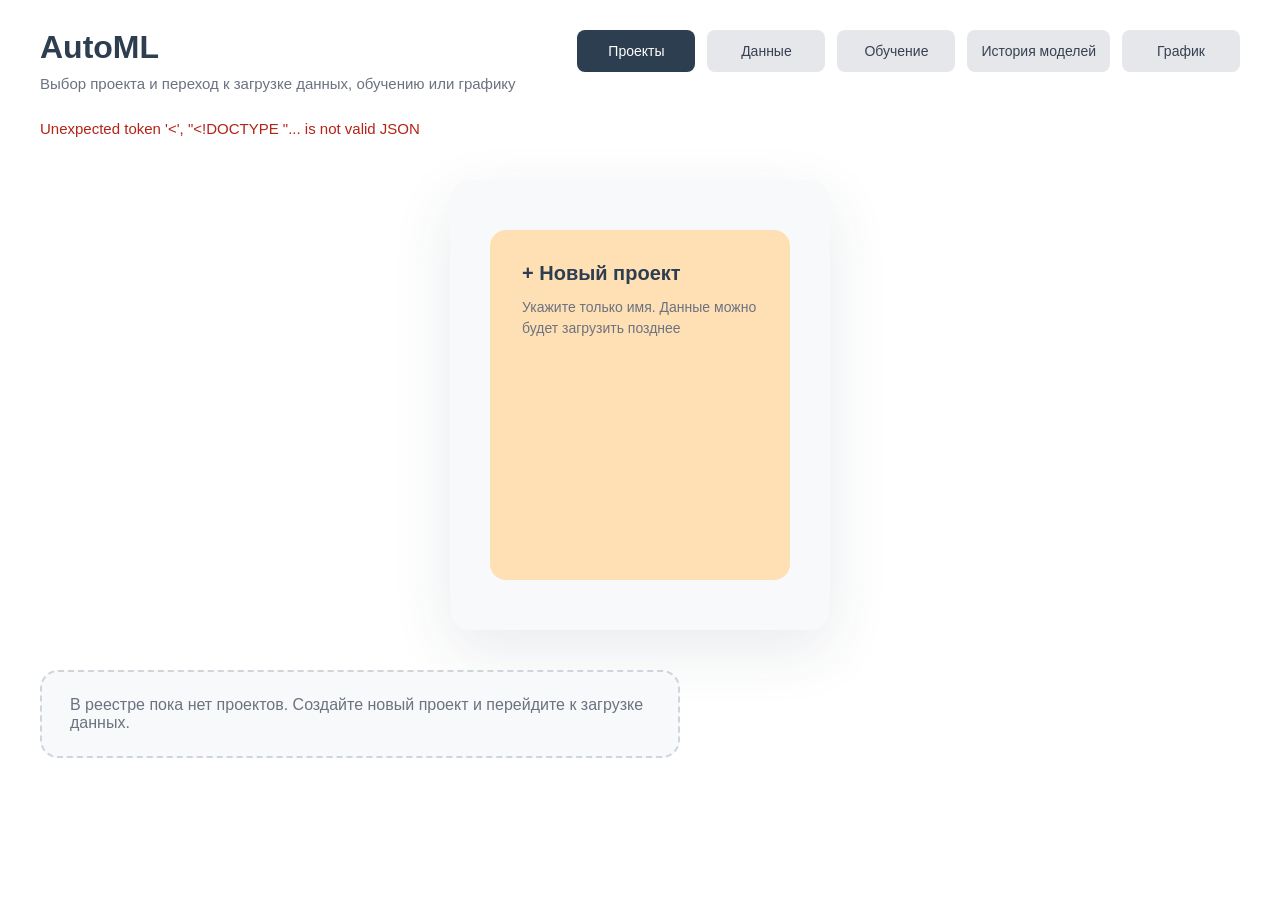
==== commit 0f4d6f08: "feat: add dataset upload and configuring page" ====
--- a/frontend/index.html
+++ b/frontend/index.html
@@ -4,19 +4,20 @@
     <meta charset="UTF-8">
     <meta name="viewport" content="width=device-width, initial-scale=1.0">
     <title>AutoML</title>
-    <link rel="stylesheet" href="./prototype/style.css?v=20260323-1554">
-    <link rel="stylesheet" href="./styles.css?v=20260323-1554">
-    <link rel="stylesheet" href="./prototype-theme.css?v=20260323-1554">
-    <link rel="stylesheet" href="./projects.css?v=20260323-1554">
+    <link rel="stylesheet" href="./prototype/style.css?v=20260324-2210">
+    <link rel="stylesheet" href="./styles.css?v=20260324-2210">
+    <link rel="stylesheet" href="./prototype-theme.css?v=20260324-2210">
+    <link rel="stylesheet" href="./projects.css?v=20260324-2210">
 </head>
 <body class="training-page projects-page">
     <header class="app-header projects-header">
         <div class="app-header-copy">
             <h1>AutoML</h1>
-            <p class="page-subtitle">Выбор проекта и переход к обучению или графику</p>
+            <p class="page-subtitle">Выбор проекта и переход к загрузке данных, обучению или графику</p>
         </div>
         <div class="page-actions">
             <a href="./index.html" class="button button-primary">Проекты</a>
+            <a href="./upload.html" class="button button-secondary">Данные</a>
             <a href="./training.html" class="button button-secondary">Обучение</a>
             <a href="./models.html" class="button button-secondary">История моделей</a>
             <a href="./graph.html" class="button button-secondary">График</a>
@@ -27,7 +28,7 @@
     <div class="container" id="container"></div>
 
     <div id="projectsEmpty" class="empty-state" hidden>
-        В реестре пока нет проектов. Создайте новый проект и перейдите к обучению.
+        В реестре пока нет проектов. Создайте новый проект и перейдите к загрузке данных.
     </div>
 
     <div class="modal" id="newProjectModal">
@@ -45,6 +46,6 @@
         </div>
     </div>
 
-    <script type="module" src="./projects.js?v=20260323-1554"></script>
+    <script type="module" src="./projects.js?v=20260324-2210"></script>
 </body>
 </html>
--- a/frontend/styles.css
+++ b/frontend/styles.css
@@ -33,6 +33,10 @@
   box-sizing: border-box;
 }
 
+[hidden] {
+  display: none !important;
+}
+
 html,
 body {
   margin: 0;
@@ -511,7 +515,7 @@
   border-radius: 18px;
   color: var(--ink);
   line-height: 1.45;
-  background: linear-gradient(180deg, #ffffff, rgba(63, 124, 255, 0.04));
+  background: var(--surface);
 }
 
 .training-board {
@@ -802,6 +806,182 @@
 }
 
 .training-footer .status-banner {
+  margin: 0;
+}
+
+.upload-panel {
+  min-height: 0;
+}
+
+.upload-content {
+  display: grid;
+  grid-template-columns: minmax(320px, 0.92fr) minmax(0, 1.08fr);
+  gap: 12px;
+  align-items: start;
+  min-height: 0;
+  overflow: hidden;
+}
+
+.upload-sidebar {
+  display: grid;
+  grid-template-rows: max-content max-content;
+  align-content: start;
+  align-items: start;
+  gap: 10px;
+  min-height: 0;
+  overflow: auto;
+  overscroll-behavior: contain;
+  padding-right: 4px;
+}
+
+.upload-form-grid {
+  grid-template-columns: repeat(2, minmax(0, 1fr));
+  align-content: start;
+  overflow: visible;
+  padding-right: 0;
+}
+
+.upload-summary-grid {
+  display: grid;
+  grid-template-columns: repeat(2, minmax(0, 1fr));
+  align-self: start;
+  gap: 8px;
+}
+
+.upload-summary-card {
+  display: grid;
+  align-content: start;
+  gap: 4px;
+  min-height: 92px;
+  padding: 10px 12px;
+  border: 1px solid var(--line);
+  border-radius: 18px;
+  background: var(--surface);
+}
+
+.upload-summary-label {
+  color: var(--muted);
+  font-size: 0.72rem;
+  text-transform: uppercase;
+  letter-spacing: 0.12em;
+}
+
+.upload-summary-card strong {
+  color: var(--ink-strong);
+  font-size: 0.96rem;
+  line-height: 1.1;
+}
+
+.upload-detail-grid {
+  display: grid;
+  grid-template-columns: repeat(2, minmax(0, 1fr));
+  gap: 8px;
+}
+
+.upload-detail-card {
+  display: grid;
+  align-content: start;
+  gap: 10px;
+  min-height: 168px;
+  padding: 12px;
+  border: 1px solid var(--line);
+  border-radius: 18px;
+  background: var(--surface);
+}
+
+.upload-detail-head {
+  display: flex;
+  align-items: center;
+  justify-content: space-between;
+  gap: 10px;
+}
+
+.upload-detail-title {
+  color: var(--ink-strong);
+  font-size: 0.82rem;
+  font-weight: 700;
+  letter-spacing: 0.08em;
+  text-transform: uppercase;
+}
+
+.upload-detail-lines {
+  display: grid;
+  align-content: start;
+  gap: 7px;
+}
+
+.upload-detail-line {
+  display: flex;
+  align-items: flex-start;
+  justify-content: space-between;
+  gap: 12px;
+  padding-top: 7px;
+  border-top: 1px solid rgba(50, 70, 97, 0.08);
+}
+
+.upload-detail-line:first-child {
+  padding-top: 0;
+  border-top: 0;
+}
+
+.upload-detail-line-label {
+  color: var(--muted);
+  font-size: 0.78rem;
+  line-height: 1.35;
+}
+
+.upload-detail-line-value {
+  color: var(--ink-strong);
+  font-size: 0.84rem;
+  font-weight: 700;
+  line-height: 1.35;
+  text-align: right;
+}
+
+.upload-detail-line-value.is-accent {
+  color: var(--accent-strong);
+}
+
+.upload-detail-empty {
+  margin: 0;
+  color: var(--muted);
+  font-size: 0.84rem;
+  line-height: 1.5;
+}
+
+.upload-column-heading,
+.upload-preview-heading {
+  margin-bottom: 10px;
+}
+
+.upload-preview-panel {
+  display: grid;
+  grid-template-rows: auto minmax(0, 1fr);
+  gap: 10px;
+  min-height: 0;
+  padding: 12px;
+  overflow: hidden;
+}
+
+.upload-table-shell {
+  min-height: 0;
+  height: 100%;
+}
+
+.upload-table-shell table {
+  min-width: max-content;
+}
+
+.upload-table-shell th,
+.upload-table-shell td {
+  font-variant-numeric: tabular-nums;
+}
+
+.upload-status-row {
+  display: block;
+}
+
+.upload-status-row .status-banner {
   margin: 0;
 }
 
@@ -1068,6 +1248,17 @@
   color: var(--muted);
 }
 
+.table-placeholder-loading {
+  display: grid;
+  min-height: 220px;
+  place-items: center;
+  /* color: var(--accent-strong); */
+  font-size: clamp(1.55rem, 2.6vw, 2.2rem);
+  font-weight: 700;
+  letter-spacing: -0.03em;
+  text-align: center;
+}
+
 .chart-panel {
   overflow: hidden;
 }
@@ -1328,6 +1519,13 @@
     grid-template-columns: repeat(2, minmax(0, 1fr));
   }
 
+  .upload-content,
+  .upload-sidebar {
+    grid-template-columns: 1fr;
+    grid-template-rows: none;
+    overflow: auto;
+  }
+
   .projects-panel-head {
     flex-direction: column;
   }
@@ -1395,6 +1593,12 @@
     grid-template-columns: 1fr;
   }
 
+  .upload-form-grid,
+  .upload-summary-grid,
+  .upload-detail-grid {
+    grid-template-columns: 1fr;
+  }
+
   .training-action-strip {
     grid-template-columns: 1fr;
   }
--- a/frontend/prototype-theme.css
+++ b/frontend/prototype-theme.css
@@ -191,7 +191,6 @@
 .training-page .field input,
 .training-page .field select,
 .graph-page .range-control,
-.graph-page .interval-button,
 .graph-page .chart-frame,
 .graph-page .table-shell {
     border: 2px solid #E5E7EB;
@@ -410,32 +409,13 @@
     overflow: hidden;
 }
 
-.graph-page .interval-picker {
-    grid-template-columns: repeat(2, minmax(0, 1fr));
-    gap: 12px;
-}
-
-.graph-page .interval-button {
-    min-height: 44px;
-    color: #374151;
-    background: white;
-}
-
-.graph-page .interval-button:hover {
-    border-color: #D1D5DB;
-    background: #F3F4F6;
-}
-
-.graph-page .interval-button.is-active {
-    color: white;
-    border-color: #2C3E50;
-    background: #2C3E50;
-    box-shadow: none;
-}
-
 .graph-page .range-control {
     padding: 16px;
     background: white;
+}
+
+.graph-page .interval-range {
+    accent-color: #2C3E50;
 }
 
 .graph-page .range-control-head strong,
@@ -571,7 +551,6 @@
         padding: 20px;
     }
 
-    .graph-page .interval-picker,
     .training-page .algo-grid-compact {
         grid-template-columns: 1fr;
     }
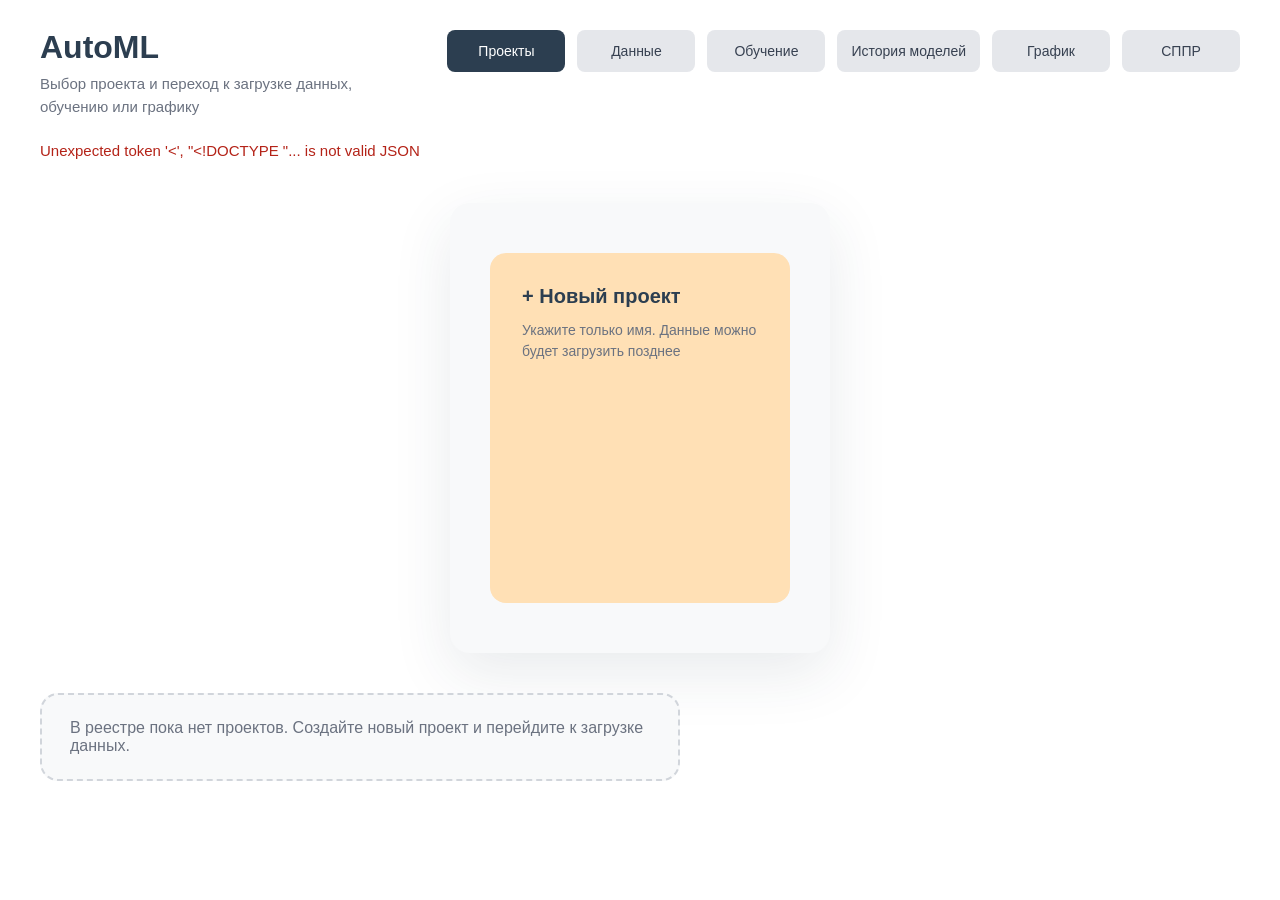
==== commit 55e494dd: "feat: add NSS features" ====
--- a/frontend/index.html
+++ b/frontend/index.html
@@ -4,10 +4,10 @@
     <meta charset="UTF-8">
     <meta name="viewport" content="width=device-width, initial-scale=1.0">
     <title>AutoML</title>
-    <link rel="stylesheet" href="./prototype/style.css?v=20260324-2210">
-    <link rel="stylesheet" href="./styles.css?v=20260324-2210">
-    <link rel="stylesheet" href="./prototype-theme.css?v=20260324-2210">
-    <link rel="stylesheet" href="./projects.css?v=20260324-2210">
+    <link rel="stylesheet" href="./prototype/style.css?v=20260327-0240">
+    <link rel="stylesheet" href="./styles.css?v=20260327-0240">
+    <link rel="stylesheet" href="./prototype-theme.css?v=20260327-0240">
+    <link rel="stylesheet" href="./projects.css?v=20260327-0240">
 </head>
 <body class="training-page projects-page">
     <header class="app-header projects-header">
@@ -21,6 +21,7 @@
             <a href="./training.html" class="button button-secondary">Обучение</a>
             <a href="./models.html" class="button button-secondary">История моделей</a>
             <a href="./graph.html" class="button button-secondary">График</a>
+            <a href="./dss.html" class="button button-secondary">СППР</a>
         </div>
     </header>
     <p id="projectsStatus" class="page-status">Загружаю проекты...</p>
@@ -46,6 +47,6 @@
         </div>
     </div>
 
-    <script type="module" src="./projects.js?v=20260324-2210"></script>
+    <script type="module" src="./projects.js?v=20260327-0240"></script>
 </body>
 </html>
--- a/frontend/styles.css
+++ b/frontend/styles.css
@@ -20,6 +20,7 @@
   --chart-text: #243754;
   --chart-actual: #324661;
   --chart-predicted: #3f7cff;
+  --chart-model: #da8b2b;
   --chart-forecast: #3f7cff;
   --chart-matrix-rgb: 63, 124, 255;
   --header-bar: linear-gradient(135deg, #365fcb 0%, #4e84f5 58%, #6a9cff 100%);
@@ -89,6 +90,13 @@
   display: grid;
   grid-template-rows: auto minmax(0, 1fr);
   gap: 6px;
+  min-height: 0;
+}
+
+.dss-shell {
+  display: grid;
+  grid-template-rows: auto minmax(0, 1fr);
+  gap: 10px;
   min-height: 0;
 }
 
@@ -229,9 +237,24 @@
   overflow: hidden;
 }
 
+.dss-board {
+  min-height: 0;
+  height: 100%;
+  padding: 10px;
+  overflow: hidden;
+}
+
 .graph-layout {
   display: grid;
   grid-template-columns: minmax(0, 1fr) minmax(0, 1fr);
+  gap: 10px;
+  min-height: 0;
+  height: 100%;
+}
+
+.dss-layout {
+  display: grid;
+  grid-template-columns: minmax(340px, 0.85fr) minmax(0, 1.15fr);
   gap: 10px;
   min-height: 0;
   height: 100%;
@@ -243,6 +266,12 @@
   min-height: 0;
 }
 
+.dss-sidebar,
+.dss-main-panel {
+  min-width: 0;
+  min-height: 0;
+}
+
 .graph-sidebar {
   display: grid;
   grid-template-rows: auto auto minmax(0, 1fr);
@@ -251,8 +280,232 @@
   overflow: hidden;
 }
 
+.dss-sidebar {
+  display: grid;
+  grid-template-rows: auto auto auto minmax(0, 1fr);
+  gap: 10px;
+  padding: 12px;
+  overflow: hidden;
+}
+
 .graph-sidebar-head {
   min-width: 0;
+}
+
+.dss-panel-heading {
+  margin-bottom: 0;
+}
+
+.dss-summary-grid {
+  display: grid;
+  grid-template-columns: repeat(2, minmax(0, 1fr));
+  gap: 10px;
+}
+
+.dss-summary-card {
+  display: grid;
+  gap: 8px;
+  padding: 14px 16px;
+  border: 1px solid var(--line);
+  border-radius: 16px;
+  background: linear-gradient(180deg, rgba(255, 255, 255, 0.96), rgba(248, 249, 252, 0.96));
+}
+
+.dss-summary-label {
+  color: var(--muted);
+  font-size: 0.76rem;
+  line-height: 1.3;
+}
+
+.dss-summary-card strong {
+  color: var(--ink-strong);
+  font-size: 0.94rem;
+  line-height: 1.3;
+}
+
+.dss-action-card {
+  display: grid;
+  gap: 10px;
+  padding: 14px 16px;
+  border: 1px solid var(--line);
+  border-radius: 18px;
+  background: linear-gradient(180deg, rgba(255, 243, 216, 0.55), rgba(255, 255, 255, 0.92));
+}
+
+.dss-action-copy {
+  display: grid;
+  gap: 4px;
+}
+
+.dss-action-copy strong {
+  color: var(--ink-strong);
+  font-size: 0.92rem;
+  line-height: 1.3;
+}
+
+.dss-sample-shell {
+  min-height: 0;
+  height: 100%;
+}
+
+.dss-main-panel {
+  display: grid;
+  grid-template-rows: auto auto minmax(0, 1fr);
+  gap: 10px;
+  padding: 12px;
+  overflow: hidden;
+}
+
+.dss-results-empty {
+  min-height: 180px;
+}
+
+.dss-rules-editor {
+  display: grid;
+  gap: 10px;
+  padding: 14px 16px;
+  border: 1px solid var(--line);
+  border-radius: 18px;
+  background: linear-gradient(180deg, rgba(255, 255, 255, 0.98), rgba(248, 250, 253, 0.96));
+}
+
+.dss-rules-head {
+  display: flex;
+  justify-content: space-between;
+  align-items: flex-start;
+  gap: 12px;
+}
+
+.dss-rules-textarea {
+  width: 100%;
+  min-height: 240px;
+  resize: vertical;
+  padding: 14px 16px;
+  border: 1px solid var(--line);
+  border-radius: 16px;
+  background: #0f172a;
+  color: #e5eefc;
+  font: 12px/1.5 "SFMono-Regular", "Consolas", "Liberation Mono", monospace;
+}
+
+.dss-rules-textarea:focus {
+  outline: none;
+  border-color: rgba(63, 124, 255, 0.42);
+  box-shadow: 0 0 0 4px rgba(63, 124, 255, 0.12);
+}
+
+.dss-results-list {
+  display: grid;
+  gap: 10px;
+  min-height: 0;
+  overflow: auto;
+  padding-right: 2px;
+}
+
+.dss-result-card {
+  display: grid;
+  gap: 12px;
+  padding: 16px;
+  border: 1px solid var(--line);
+  border-radius: 18px;
+  background: linear-gradient(180deg, rgba(255, 255, 255, 0.98), rgba(248, 250, 253, 0.96));
+}
+
+.dss-result-head {
+  display: flex;
+  justify-content: space-between;
+  align-items: flex-start;
+  gap: 10px;
+}
+
+.dss-result-head strong {
+  color: var(--ink-strong);
+  font-size: 0.96rem;
+  line-height: 1.3;
+}
+
+.dss-result-head p {
+  margin: 4px 0 0;
+  color: var(--muted);
+  line-height: 1.5;
+}
+
+.dss-risk-pill {
+  display: inline-flex;
+  align-items: center;
+  justify-content: center;
+  min-height: 28px;
+  padding: 6px 10px;
+  border-radius: 999px;
+  font-size: 0.75rem;
+  font-weight: 700;
+  line-height: 1;
+  text-transform: uppercase;
+}
+
+.dss-risk-pill.risk-high {
+  color: #9f1d1d;
+  background: #fee2e2;
+}
+
+.dss-risk-pill.risk-medium {
+  color: #92400e;
+  background: #fef3c7;
+}
+
+.dss-risk-pill.risk-low {
+  color: #166534;
+  background: #dcfce7;
+}
+
+.dss-risk-pill.risk-unknown {
+  color: #475569;
+  background: #e2e8f0;
+}
+
+.dss-result-metrics {
+  display: flex;
+  flex-wrap: wrap;
+  gap: 14px;
+  color: var(--ink);
+  font-size: 0.84rem;
+}
+
+.dss-result-block {
+  display: grid;
+  gap: 8px;
+}
+
+.dss-result-block strong {
+  color: var(--ink-strong);
+  font-size: 0.82rem;
+  line-height: 1.3;
+}
+
+.dss-result-list {
+  margin: 0;
+  padding-left: 18px;
+  color: var(--ink);
+  line-height: 1.5;
+}
+
+.dss-factor-list {
+  display: flex;
+  flex-wrap: wrap;
+  gap: 8px;
+}
+
+.dss-factor-chip {
+  display: inline-flex;
+  align-items: center;
+  min-height: 28px;
+  padding: 6px 10px;
+  border-radius: 999px;
+  border: 1px solid rgba(63, 124, 255, 0.16);
+  color: var(--accent-strong);
+  background: rgba(63, 124, 255, 0.06);
+  font-size: 0.76rem;
+  line-height: 1.2;
 }
 
 .graph-sidebar-head h2 {
@@ -807,6 +1060,79 @@
 
 .training-footer .status-banner {
   margin: 0;
+}
+
+.training-status-stack {
+  display: grid;
+  gap: 8px;
+}
+
+.training-job-meta {
+  display: grid;
+  gap: 6px;
+  padding: 10px 14px;
+  border: 1px solid var(--line);
+  border-radius: 18px;
+  background: rgba(255, 255, 255, 0.72);
+}
+
+.training-job-label {
+  color: var(--muted);
+  font-size: 0.72rem;
+  font-weight: 700;
+  letter-spacing: 0.14em;
+  text-transform: uppercase;
+}
+
+.training-job-badges {
+  display: flex;
+  flex-wrap: wrap;
+  align-items: center;
+  gap: 10px;
+}
+
+.training-job-note {
+  color: var(--ink);
+  font-size: 0.84rem;
+  line-height: 1.4;
+}
+
+.job-status-pill {
+  display: inline-flex;
+  align-items: center;
+  justify-content: center;
+  min-height: 28px;
+  padding: 6px 10px;
+  border-radius: 999px;
+  font-size: 0.76rem;
+  font-weight: 700;
+  line-height: 1;
+  text-transform: uppercase;
+}
+
+.job-status-idle {
+  color: #475569;
+  background: #e2e8f0;
+}
+
+.job-status-queued {
+  color: #8a5a12;
+  background: #fde68a;
+}
+
+.job-status-running {
+  color: var(--accent-strong);
+  background: rgba(63, 124, 255, 0.14);
+}
+
+.job-status-done {
+  color: #166534;
+  background: #dcfce7;
+}
+
+.job-status-failed {
+  color: #9f1d1d;
+  background: #fee2e2;
 }
 
 .upload-panel {
@@ -1307,6 +1633,91 @@
   max-width: none;
 }
 
+.selected-model-summary {
+  display: flex;
+  flex-wrap: wrap;
+  gap: 8px;
+  margin-top: 12px;
+}
+
+.selected-model-chip {
+  display: inline-grid;
+  gap: 2px;
+  min-width: 120px;
+  padding: 8px 10px;
+  border: 1px solid var(--line);
+  border-radius: 14px;
+  background: linear-gradient(180deg, rgba(255, 255, 255, 0.96), rgba(248, 249, 252, 0.96));
+}
+
+.selected-model-chip strong {
+  color: var(--muted);
+  font-size: 0.7rem;
+  font-weight: 700;
+  line-height: 1.2;
+  text-transform: uppercase;
+  letter-spacing: 0.08em;
+}
+
+.selected-model-chip span {
+  color: var(--ink-strong);
+  font-size: 0.86rem;
+  line-height: 1.35;
+}
+
+.graph-metrics-summary {
+  display: grid;
+  grid-template-columns: repeat(2, minmax(0, 1fr));
+  gap: 10px;
+  margin-top: 12px;
+}
+
+.graph-metrics-group {
+  display: grid;
+  gap: 8px;
+  padding: 10px;
+  border: 1px solid var(--line);
+  border-radius: 16px;
+  background: linear-gradient(180deg, rgba(255, 255, 255, 0.98), rgba(247, 249, 252, 0.96));
+}
+
+.graph-metrics-head strong {
+  color: var(--ink-strong);
+  font-size: 0.82rem;
+  font-weight: 700;
+  line-height: 1.2;
+}
+
+.graph-metrics-grid {
+  display: grid;
+  grid-template-columns: repeat(4, minmax(68px, 1fr));
+  gap: 8px;
+}
+
+.graph-metric-chip {
+  display: grid;
+  gap: 4px;
+  padding: 8px 10px;
+  border: 1px solid var(--line);
+  border-radius: 12px;
+  background: rgba(255, 255, 255, 0.92);
+}
+
+.graph-metric-chip-label {
+  color: var(--muted);
+  font-size: 0.68rem;
+  font-weight: 700;
+  line-height: 1.2;
+  text-transform: uppercase;
+  letter-spacing: 0.06em;
+}
+
+.graph-metric-chip strong {
+  color: var(--ink-strong);
+  font-size: 0.86rem;
+  line-height: 1.25;
+}
+
 .chart-range-note {
   margin: 0;
   color: var(--muted);
@@ -1474,11 +1885,23 @@
     grid-template-columns: 1fr;
   }
 
+  .dss-layout {
+    grid-template-columns: 1fr;
+  }
+
   .graph-sidebar {
     grid-template-rows: auto auto minmax(240px, 1fr);
   }
 
+  .dss-sidebar {
+    grid-template-rows: auto auto auto minmax(220px, 1fr);
+  }
+
   .graph-main-panel {
+    min-height: 380px;
+  }
+
+  .dss-main-panel {
     min-height: 380px;
   }
 }
@@ -1505,6 +1928,10 @@
     align-items: stretch;
   }
 
+  .graph-metrics-summary {
+    grid-template-columns: 1fr;
+  }
+
   .training-panel-head,
   .training-footer {
     grid-template-columns: 1fr;
@@ -1528,6 +1955,10 @@
 
   .projects-panel-head {
     flex-direction: column;
+  }
+
+  .dss-summary-grid {
+    grid-template-columns: 1fr;
   }
 
   .interval-picker {
@@ -1648,6 +2079,15 @@
     min-height: 0;
     height: 100%;
   }
+
+  .graph-metrics-grid {
+    grid-template-columns: repeat(2, minmax(68px, 1fr));
+  }
+
+  .dss-main-panel,
+  .dss-sidebar {
+    padding: 10px;
+  }
 }
 
 @media (max-height: 860px) {
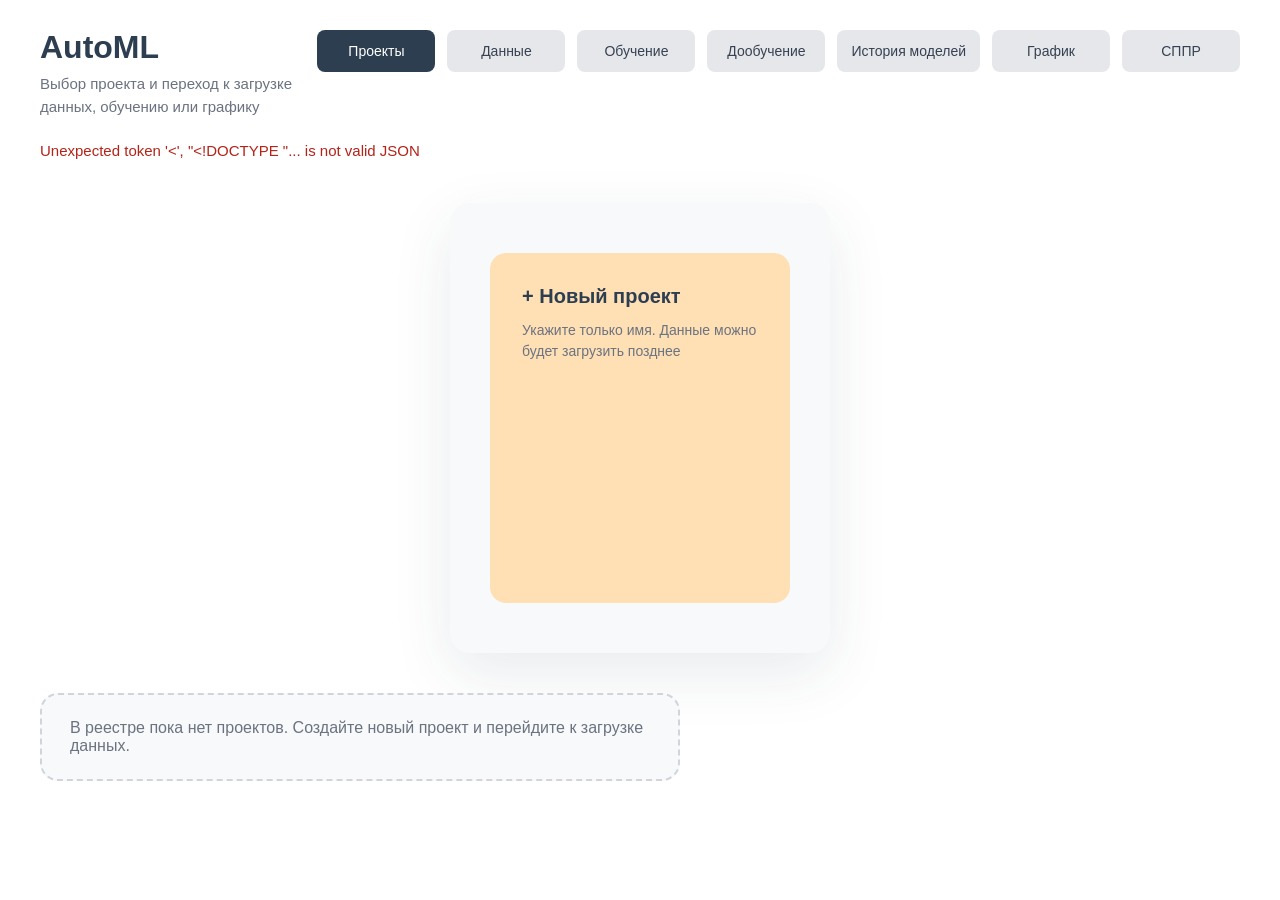
==== commit 96f699c0: "feat: add retraining page" ====
--- a/frontend/index.html
+++ b/frontend/index.html
@@ -4,10 +4,10 @@
     <meta charset="UTF-8">
     <meta name="viewport" content="width=device-width, initial-scale=1.0">
     <title>AutoML</title>
-    <link rel="stylesheet" href="./prototype/style.css?v=20260327-0240">
-    <link rel="stylesheet" href="./styles.css?v=20260327-0240">
-    <link rel="stylesheet" href="./prototype-theme.css?v=20260327-0240">
-    <link rel="stylesheet" href="./projects.css?v=20260327-0240">
+    <link rel="stylesheet" href="./prototype/style.css?v=20260328-1245">
+    <link rel="stylesheet" href="./styles.css?v=20260328-1245">
+    <link rel="stylesheet" href="./prototype-theme.css?v=20260328-1245">
+    <link rel="stylesheet" href="./projects.css?v=20260328-1245">
 </head>
 <body class="training-page projects-page">
     <header class="app-header projects-header">
@@ -19,6 +19,7 @@
             <a href="./index.html" class="button button-primary">Проекты</a>
             <a href="./upload.html" class="button button-secondary">Данные</a>
             <a href="./training.html" class="button button-secondary">Обучение</a>
+            <a href="./retraining.html" class="button button-secondary">Дообучение</a>
             <a href="./models.html" class="button button-secondary">История моделей</a>
             <a href="./graph.html" class="button button-secondary">График</a>
             <a href="./dss.html" class="button button-secondary">СППР</a>
@@ -47,6 +48,6 @@
         </div>
     </div>
 
-    <script type="module" src="./projects.js?v=20260327-0240"></script>
+    <script type="module" src="./projects.js?v=20260328-1245"></script>
 </body>
 </html>
--- a/frontend/styles.css
+++ b/frontend/styles.css
@@ -989,8 +989,8 @@
 }
 
 .training-action-strip {
-  display: grid;
-  grid-template-columns: repeat(3, auto);
+  display: flex;
+  flex-wrap: wrap;
   gap: 8px;
   justify-content: end;
 }
@@ -1155,7 +1155,8 @@
   align-items: start;
   gap: 10px;
   min-height: 0;
-  overflow: auto;
+  overflow-x: hidden;
+  overflow-y: auto;
   overscroll-behavior: contain;
   padding-right: 4px;
 }
@@ -1287,6 +1288,32 @@
   min-height: 0;
   padding: 12px;
   overflow: hidden;
+}
+
+.retraining-sidebar {
+  grid-template-rows: max-content max-content max-content max-content;
+}
+
+.retraining-form-grid {
+  grid-template-columns: repeat(2, minmax(0, 1fr));
+}
+
+.retraining-detail-grid {
+  align-content: start;
+}
+
+.retraining-options-card {
+  min-height: 0;
+  gap: 12px;
+}
+
+.retraining-options-grid {
+  display: grid;
+  gap: 10px;
+}
+
+.retraining-toggle {
+  min-height: 52px;
 }
 
 .upload-table-shell {
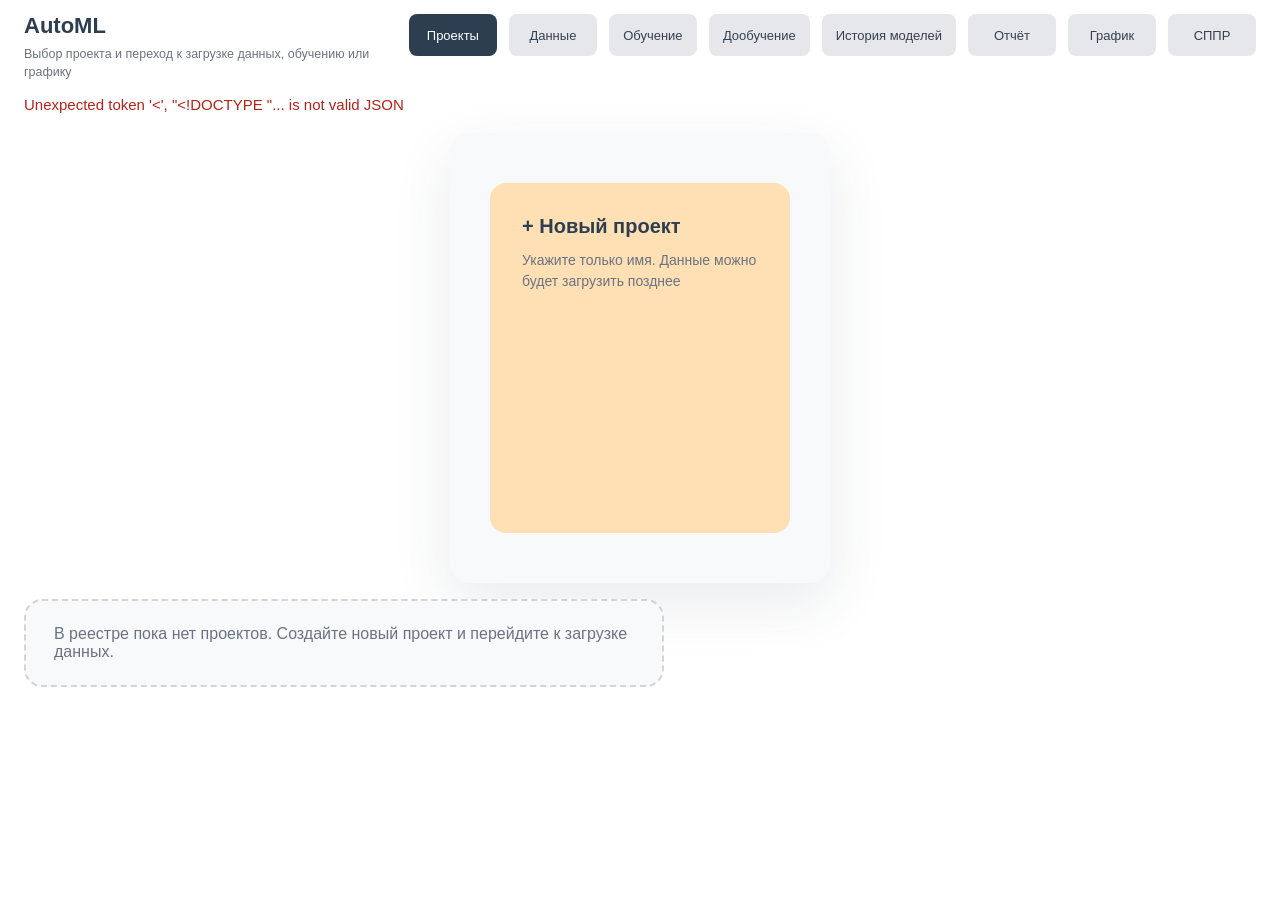
==== commit cd84b209: "add report page;" ====
--- a/frontend/index.html
+++ b/frontend/index.html
@@ -5,8 +5,8 @@
     <meta name="viewport" content="width=device-width, initial-scale=1.0">
     <title>AutoML</title>
     <link rel="stylesheet" href="./prototype/style.css?v=20260328-1245">
-    <link rel="stylesheet" href="./styles.css?v=20260328-1245">
-    <link rel="stylesheet" href="./prototype-theme.css?v=20260328-1245">
+    <link rel="stylesheet" href="./styles.css?v=20260816-1400">
+    <link rel="stylesheet" href="./prototype-theme.css?v=20260816-1400">
     <link rel="stylesheet" href="./projects.css?v=20260328-1245">
 </head>
 <body class="training-page projects-page">
@@ -21,6 +21,7 @@
             <a href="./training.html" class="button button-secondary">Обучение</a>
             <a href="./retraining.html" class="button button-secondary">Дообучение</a>
             <a href="./models.html" class="button button-secondary">История моделей</a>
+            <a href="./report.html" class="button button-secondary">Отчёт</a>
             <a href="./graph.html" class="button button-secondary">График</a>
             <a href="./dss.html" class="button button-secondary">СППР</a>
         </div>
--- a/frontend/styles.css
+++ b/frontend/styles.css
@@ -1586,7 +1586,7 @@
 
 .table-shell th,
 .table-shell td {
-  padding: 13px 14px;
+  padding: 9px 12px;
   border-bottom: 1px solid rgba(50, 70, 97, 0.09);
   vertical-align: top;
   white-space: nowrap;
@@ -1622,7 +1622,7 @@
 
 .graph-page .chart-panel-expanded {
   display: grid;
-  grid-template-rows: auto minmax(0, 1fr);
+  grid-template-rows: minmax(0, 42%) minmax(160px, 1fr);
   gap: 10px;
   height: 100%;
   min-height: 0;
@@ -1643,6 +1643,9 @@
   align-items: start;
   gap: 12px;
   margin-bottom: 0;
+  min-height: 0;
+  overflow-y: auto;
+  padding-right: 4px;
 }
 
 .chart-toolbar-actions {
--- a/frontend/prototype-theme.css
+++ b/frontend/prototype-theme.css
@@ -6,8 +6,8 @@
     color: #2C3E50;
     display: flex;
     flex-direction: column;
-    padding: 30px 85px 80px;
-    gap: 40px;
+    padding: 0 24px 24px;
+    gap: 16px;
     overflow: visible;
 }
 
@@ -46,14 +46,32 @@
     min-height: 0;
 }
 
-.training-page .app-header,
+.training-page .app-header {
+    position: sticky;
+    top: 0;
+    z-index: 40;
+    display: flex;
+    justify-content: space-between;
+    align-items: flex-start;
+    gap: 24px;
+    min-height: 0;
+    padding: 14px 0;
+    border: 0;
+    border-bottom: 1px solid transparent;
+    border-radius: 0;
+    background: rgba(255, 255, 255, 0.94);
+    backdrop-filter: blur(6px);
+    box-shadow: none;
+    transition: box-shadow 150ms ease, border-color 150ms ease;
+}
+
 .graph-page .app-header {
     display: flex;
     justify-content: space-between;
     align-items: flex-start;
     gap: 24px;
     min-height: 0;
-    padding: 0;
+    padding: 10px 0 0;
     border: 0;
     border-radius: 0;
     background: transparent;
@@ -77,7 +95,7 @@
 
 .training-page .app-header-copy h1,
 .graph-page .app-header-copy h1 {
-    font-size: 32px;
+    font-size: 22px;
     font-weight: 700;
     line-height: 1.1;
     letter-spacing: 0;
@@ -87,8 +105,8 @@
 .page-subtitle {
     margin: 0;
     color: #6B7280;
-    font-size: 15px;
-    line-height: 1.5;
+    font-size: 12.5px;
+    line-height: 1.4;
 }
 
 .training-page .page-actions,
@@ -103,30 +121,34 @@
 
 .training-page .workspace-board,
 .graph-page .workspace-board {
-    gap: 24px;
-    padding: 40px;
+    gap: 16px;
     border: 0;
     border-radius: 20px;
     background: #F8F9FA;
     box-shadow: 0 20px 60px rgba(44, 62, 80, 0.1);
 }
 
+.training-page .workspace-board {
+    padding: 20px;
+}
+
 .graph-page .workspace-board {
-    min-height: 0;
-    height: 100%;
-}
-
-.training-page .training-board,
+    padding: 40px;
+    min-height: 0;
+    height: 100%;
+}
+
+.training-page .training-board {
+    height: auto;
+    min-height: 0;
+    overflow: visible;
+    padding: 20px;
+}
+
 .graph-page .graph-board {
-    height: auto;
-    min-height: 0;
-    overflow: visible;
+    height: 100%;
+    overflow: hidden;
     padding: 40px;
-}
-
-.graph-page .graph-board {
-    height: 100%;
-    overflow: hidden;
 }
 
 .training-page .panel,
@@ -161,7 +183,15 @@
     margin-bottom: 0;
 }
 
-.training-page .panel-heading h2,
+.training-page .panel-heading h2 {
+    font-family: -apple-system, BlinkMacSystemFont, 'Segoe UI', Roboto, sans-serif;
+    font-size: 19px;
+    font-weight: 600;
+    line-height: 1.2;
+    letter-spacing: 0;
+    color: #2C3E50;
+}
+
 .graph-page .graph-sidebar-head h2,
 .graph-page .chart-toolbar-copy h2 {
     font-family: -apple-system, BlinkMacSystemFont, 'Segoe UI', Roboto, sans-serif;
@@ -246,10 +276,10 @@
 }
 
 .button {
-    min-height: 44px;
-    padding: 12px 24px;
+    min-height: 38px;
+    padding: 9px 18px;
     border-radius: 8px;
-    font-size: 14px;
+    font-size: 13px;
     font-weight: 500;
     white-space: nowrap;
     transition: background 0.2s ease, transform 0.2s ease, border-color 0.2s ease, color 0.2s ease;
@@ -308,7 +338,7 @@
 
 .training-page .page-actions .button,
 .graph-page .page-actions .button {
-    min-width: 118px;
+    min-width: 88px;
 }
 
 .training-page .training-action-strip {
@@ -466,11 +496,6 @@
 
 .graph-page .chart-frame-large,
 .graph-page .chart-frame-large canvas {
-    min-height: 560px;
-    height: 560px;
-}
-
-.graph-page .chart-frame-large {
     min-height: 0;
     height: 100%;
 }
@@ -482,16 +507,13 @@
 }
 
 @media (max-width: 1400px) {
-    body.training-page,
     body.graph-page {
-        padding: 30px 40px 60px;
-    }
-
-    .training-page .workspace-board,
+        padding: 0 24px 24px;
+    }
+
     .graph-page .workspace-board,
-    .training-page .training-board,
     .graph-page .graph-board {
-        padding: 30px;
+        padding: 24px;
     }
 }
 
@@ -516,10 +538,14 @@
 }
 
 @media (max-width: 768px) {
-    body.training-page,
+    body.training-page {
+        padding: 0 16px 16px;
+        gap: 12px;
+    }
+
     body.graph-page {
         padding: 20px;
-        gap: 24px;
+        gap: 16px;
     }
 
     .training-page .app-header,
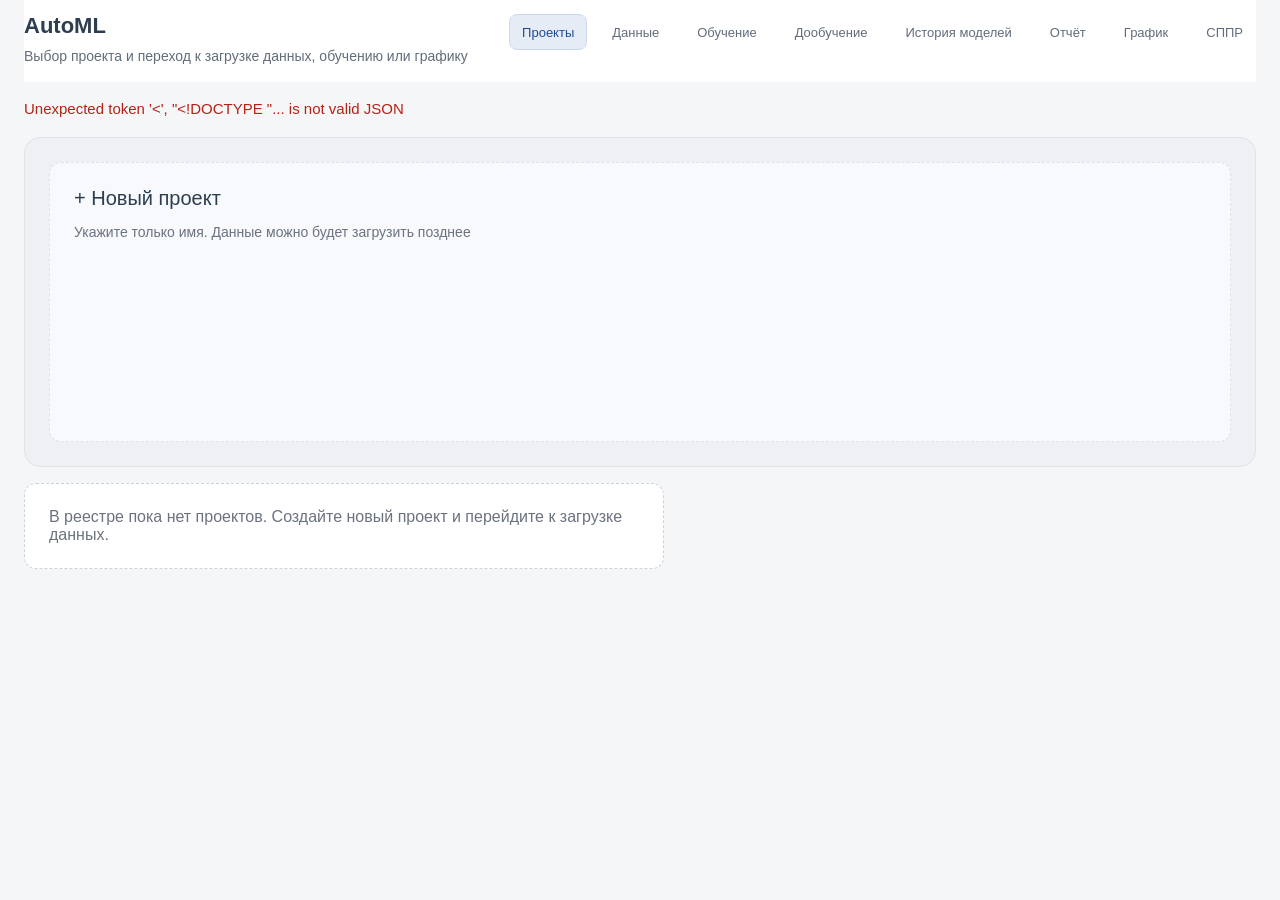
==== commit 0aa8cc8a: "Refine AutoML interface styling and responsive layouts" ====
--- a/frontend/index.html
+++ b/frontend/index.html
@@ -5,9 +5,10 @@
     <meta name="viewport" content="width=device-width, initial-scale=1.0">
     <title>AutoML</title>
     <link rel="stylesheet" href="./prototype/style.css?v=20260328-1245">
-    <link rel="stylesheet" href="./styles.css?v=20260816-1400">
-    <link rel="stylesheet" href="./prototype-theme.css?v=20260816-1400">
+    <link rel="stylesheet" href="./styles.css?v=20260820-2330">
+    <link rel="stylesheet" href="./prototype-theme.css?v=20260820-2330">
     <link rel="stylesheet" href="./projects.css?v=20260328-1245">
+    <link rel="stylesheet" href="./unslop.css?v=20261102-3">
 </head>
 <body class="training-page projects-page">
     <header class="app-header projects-header">
--- a/frontend/styles.css
+++ b/frontend/styles.css
@@ -21,6 +21,7 @@
   --chart-actual: #324661;
   --chart-predicted: #3f7cff;
   --chart-model: #da8b2b;
+  --chart-postfactum: #c0392b;
   --chart-forecast: #3f7cff;
   --chart-matrix-rgb: 63, 124, 255;
   --header-bar: linear-gradient(135deg, #365fcb 0%, #4e84f5 58%, #6a9cff 100%);
@@ -1596,6 +1597,30 @@
   background: rgba(244, 247, 252, 0.72);
 }
 
+/* The prediction table lives in a narrow sidebar (graph.html) with 6 columns
+   (Шаг/Время/Прогноз/Факт/Абс. ошибка/MAPE) — the generic .table-shell rules
+   above force a 720px min-width and nowrap cells, which pushed the Факт,
+   Абс. ошибка and MAPE columns out of view behind a horizontal scrollbar.
+   These combined-class overrides win on specificity and let the table shrink
+   and wrap to fit the sidebar instead. */
+.prediction-table-shell.table-shell table {
+  min-width: 0;
+  table-layout: auto;
+}
+
+.prediction-table-shell.table-shell th,
+.prediction-table-shell.table-shell td {
+  white-space: normal;
+  padding: 8px 6px;
+}
+
+.table-shell tbody tr.is-aggregate-row,
+.prediction-table-shell tbody tr.is-aggregate-row {
+  font-weight: 600;
+  color: var(--ink-strong);
+  background: rgba(218, 139, 43, 0.12);
+}
+
 .table-placeholder {
   padding: 32px 18px;
   color: var(--muted);
@@ -1668,6 +1693,28 @@
   flex-wrap: wrap;
   gap: 8px;
   margin-top: 12px;
+}
+
+.chart-unit-editor {
+  display: flex;
+  flex-wrap: wrap;
+  align-items: center;
+  gap: 8px;
+  margin-top: 8px;
+  padding: 8px 12px;
+  border: 1px solid var(--line);
+  border-radius: 12px;
+  background: var(--surface-accent);
+  font-size: 0.85rem;
+  color: var(--ink);
+}
+
+.chart-unit-editor input {
+  min-width: 140px;
+  padding: 5px 9px;
+  border: 1px solid var(--line);
+  border-radius: 8px;
+  font-size: 0.85rem;
 }
 
 .selected-model-chip {
--- a/frontend/unslop.css
+++ b/frontend/unslop.css
@@ -0,0 +1,106 @@
+/* AutoML: analytical workstation.
+ * Design pass informed by unslop by Damir Sokolovsky (@heydamir), CC BY 4.0.
+ */
+:root {
+  --bg: #f5f6f8;
+  --bg-paper: #f5f6f8;
+  --surface: #fff;
+  --surface-soft: #f7f8fa;
+  --surface-accent: #eef3fc;
+  --ink: #343c49;
+  --ink-strong: #202733;
+  --muted: #626d7b;
+  --line: #dfe3e8;
+  --line-strong: #cbd2dc;
+  --accent: #285bb5;
+  --accent-strong: #204b96;
+  --shadow: 0 1px 2px rgb(20 28 40 / 4%);
+  --header-bar: #fff;
+  --header-bar-text: #202733;
+  --header-bar-muted: #626d7b;
+  --chart-actual: #626d7b;
+  --chart-predicted: #285bb5;
+  --chart-forecast: #285bb5;
+  --chart-grid: #e9ecf0;
+  --chart-label: #626d7b;
+  --chart-text: #202733;
+}
+body.training-page, body.graph-page {
+  background: var(--bg);
+  color: var(--ink);
+  font-family: 'Segoe UI', sans-serif;
+  padding: 0 24px 24px;
+  gap: 16px;
+  font-variant-numeric: tabular-nums;
+}
+body .app-header {
+  background: var(--bg);
+  border: 0;
+  border-bottom: 1px solid var(--line);
+  border-radius: 0;
+  padding: 16px 0;
+  gap: 24px;
+  box-shadow: none;
+  backdrop-filter: none;
+}
+body .app-header-copy h1 { color: var(--ink-strong); font-size: 24px; font-weight: 500; line-height: 1.25; }
+body .app-header-copy { gap: 8px; }
+body .page-subtitle { color: var(--muted); font-size: 14px; line-height: 1.5; }
+body .page-actions { gap: 4px; }
+body .app-header .page-actions .button { min-height: 36px; min-width: 0; padding: 8px 12px; }
+body.training-page .app-header .button-secondary, body.graph-page .app-header .button-secondary { background: transparent; border: 1px solid transparent; color: var(--muted); box-shadow: none; backdrop-filter: none; }
+body .app-header .button-secondary:hover { background: #e9ecf0; color: var(--ink-strong); border-color: transparent; }
+body.training-page .app-header .button-primary, body.graph-page .app-header .button-primary { color: var(--accent-strong); background: #e6ecf5; border: 1px solid #cbd7eb; box-shadow: none; }
+body .app-header .button-primary:hover { background: #dce5f3; }
+body .workspace-board { padding: 16px; gap: 16px; background: #eef0f3; border: 1px solid var(--line); border-radius: 16px; box-shadow: none; }
+body .panel { background: var(--surface); border: 1px solid var(--line); border-radius: 12px; box-shadow: none; }
+body .training-panel-compact, body .graph-sidebar, body .graph-main-panel { padding: 24px; gap: 16px; }
+body .training-form-grid, body .training-panel-head { gap: 16px; }
+body .panel-heading h2, body .graph-sidebar-head h2, body .chart-toolbar-copy h2 { font-family: inherit; font-size: 20px; font-weight: 500; letter-spacing: 0; color: var(--ink-strong); }
+body .eyebrow, body .training-job-label, body .job-status-pill, body .table-shell th { text-transform: none; letter-spacing: 0; font-weight: 500; }
+body .eyebrow { color: var(--muted); font-size: 12px; margin-bottom: 8px; }
+body .field input, body .field select { min-height: 44px; padding: 12px; background: #fff; border: 1px solid var(--line-strong); border-radius: 8px; color: var(--ink-strong); }
+body .toggle, body .algo-chip { min-height: 44px; padding: 12px; border: 1px solid var(--line); border-radius: 8px; }
+body .toggle:has(input:checked), body .algo-chip:has(input:checked) { background: #f1f5fb; border-color: #9db4db; }
+body .button, body .btn { border-radius: 8px; font-weight: 500; transition: background-color 160ms ease-out, color 160ms ease-out, border-color 160ms ease-out; }
+body .button-primary, body .btn:not(.secondary):not(.danger) { background: var(--accent); color: #fff; box-shadow: none; }
+body .button-primary:hover, body .btn:not(.secondary):not(.danger):hover { background: var(--accent-strong); transform: none; }
+body .range-control, body .chart-frame, body .table-shell, body .training-log { background: #fff; border: 1px solid var(--line); border-radius: 8px; box-shadow: none; }
+body .chart-frame::before { background: none; }
+body .table-shell thead th { background: #f5f6f8; color: var(--muted); }
+body .table-shell td { font-variant-numeric: tabular-nums; }
+body .graph-metric-chip strong, body .dss-summary-card strong { font-variant-numeric: tabular-nums; font-weight: 500; }
+body .graph-metric-chip, body .dss-summary-card { background: #f7f8fa; border: 1px solid var(--line); border-radius: 8px; box-shadow: none; }
+body .status-banner { border-width: 1px; padding: 12px 16px; border-radius: 8px; }
+body .project-id, body .project-state { border-radius: 4px; padding: 4px 8px; min-height: 24px; font-weight: 400; }
+body.projects-page .page-status { margin: 0; }
+body.projects-page .container { width: 100%; padding: 24px; gap: 24px; grid-template-columns: repeat(auto-fit, minmax(min(100%, 280px), 1fr)); background: #eef0f3; border: 1px solid var(--line); border-radius: 16px; box-shadow: none; }
+body.projects-page .card { width: 100%; height: auto; min-height: 280px; padding: 24px; border: 1px solid var(--line); border-radius: 12px; background: #fff; transition: border-color 160ms ease-out; }
+body.projects-page .card:hover { transform: none; box-shadow: none; border-color: #9aa9bd; }
+body.projects-page .card.new { background: #f7f9fc; border-style: dashed; }
+body.projects-page .card h3 { font-weight: 500; }
+body .empty-state { background: #fff; border: 1px dashed var(--line-strong); border-radius: 12px; padding: 24px; }
+:where(a, button, input, select, textarea, [tabindex]):focus-visible { outline: 2px solid var(--accent); outline-offset: 3px; }
+@media (max-width: 1100px) {
+  body .app-header { flex-direction: column; gap: 16px; }
+  body .app-header .page-actions { justify-content: flex-start; }
+  body.graph-page { height: auto; overflow: auto; }
+  body.graph-page .graph-layout { grid-template-columns: minmax(0, 1fr); }
+  body.graph-page .graph-sidebar { overflow: visible; }
+  body.graph-page .prediction-table-shell { max-height: 320px; }
+  body.graph-page .chart-frame-large, body.graph-page .chart-frame-large canvas { min-height: 380px; height: 380px; }
+}
+@media (max-width: 768px) {
+  body.graph-page .graph-shell, body.graph-page .graph-board, body.graph-page .graph-sidebar, body.graph-page .graph-main-panel { grid-template-columns: minmax(0, 1fr); }
+  body .page-shell, body .workspace-board, body .graph-layout, body .graph-sidebar, body .graph-main-panel, body .dss-layout, body .panel { min-width: 0; max-width: 100%; }
+  body .graph-sidebar-actions, body .range-control, body .chart-toolbar-copy { min-width: 0; }
+  body .table-shell { overflow-x: auto; }
+  body.training-page, body.graph-page { padding: 0 16px 16px; }
+  body .app-header .page-actions { display: flex; flex-wrap: nowrap; overflow-x: auto; max-width: 100%; padding: 4px; }
+  body .app-header .page-actions .button { width: auto; flex: 0 0 auto; }
+  body .workspace-board, body .training-panel-compact, body .graph-sidebar, body .graph-main-panel { padding: 16px; }
+  body.projects-page .container { padding: 16px; gap: 16px; }
+}
+@media (prefers-reduced-motion: reduce) {
+  *, *::before, *::after { animation: none !important; transition: none !important; scroll-behavior: auto !important; }
+}
